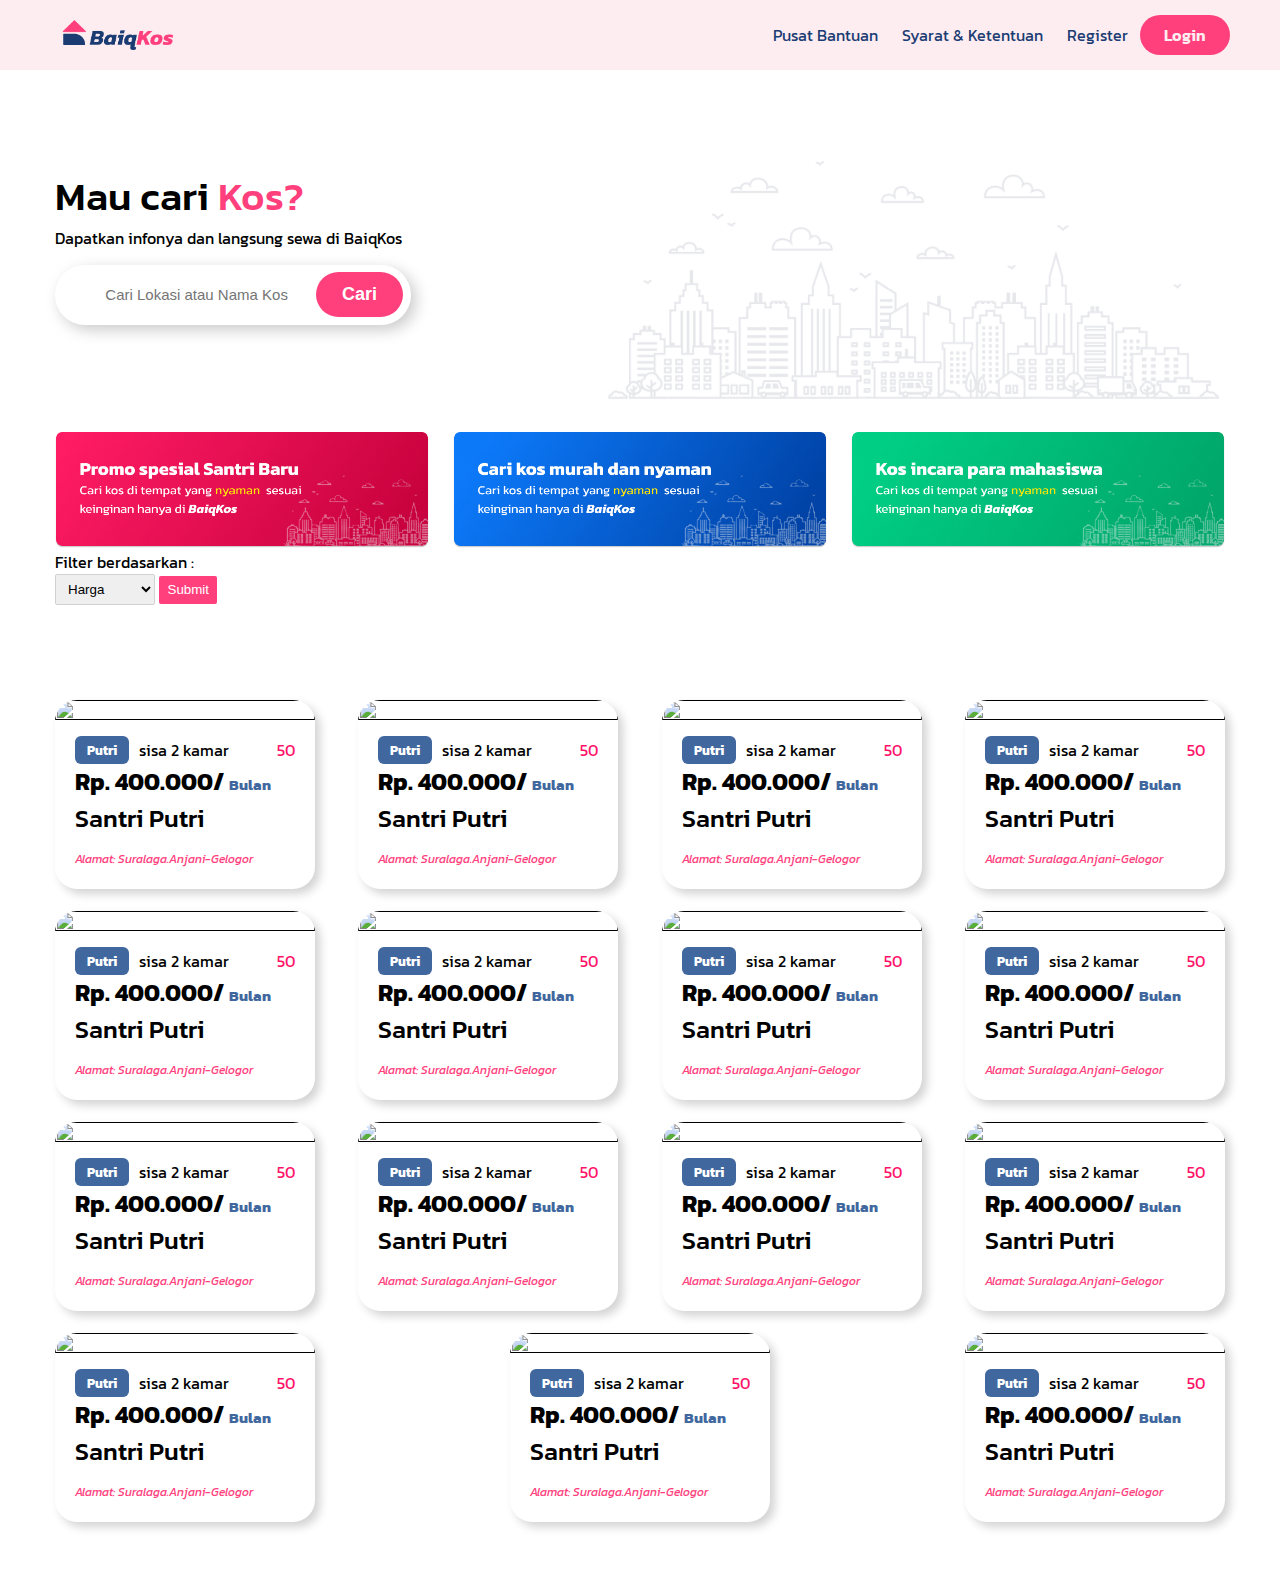
==== index.html @ 87b9dddd "update: responsif mobil" ====
<!DOCTYPE html>
<html lang="en">
<head>
  <meta charset="UTF-8">
  <meta name="viewport" content="width=device-width, initial-scale=1.0">
  <title>BAIQ KOS</title>
  <link href="icon.png" rel="icon">
  <link rel="stylesheet" href="style.css">
  <link rel="preconnect" href="https://fonts.googleapis.com">
  <link rel="preconnect" href="https://fonts.gstatic.com" crossorigin>
  <link href="https://fonts.googleapis.com/css2?family=Kanit:ital,wght@0,100;0,200;0,300;0,400;0,500;0,600;0,700;0,800;0,900;1,100;1,200;1,300;1,400;1,500;1,600;1,700;1,800;1,900&display=swap" rel="stylesheet">
</head>
<body>

  <nav class="navbar">
    <div class="navbar-logo">
      <a href="#"><img src="LOGO.png" alt="Logo"></a>
    </div>
    <div class="navbar-menu">
      <ul class="menu-items">
        <li><a href="#">Pusat Bantuan</a></li>
        <li><a href="#">Syarat & Ketentuan</a></li>
        <li><a href="#">Register</a></li>
        <li><a href="#">Login</a></li>
      </ul>
    </div>
    <div class="hamburger-menu">
      <div class="bar"></div>
      <div class="bar"></div>
      <div class="bar"></div>
    </div>
  </nav>


  <div class="container">
    <!-- header -->
    <div class="header1">
      <img src="bg_hero.png" alt="bg hero">
      
      <div class="forms">
        <h1>Mau cari <span>Kos?</span></h1>
        <p id="slogan">Dapatkan infonya dan langsung sewa di BaiqKos</p>
        <form action="">
          <ion-icon name="search-outline" id="iconsch"></ion-icon>
          <input type="text" placeholder=" Cari Lokasi atau Nama Kos">
          <button type="submit" >Cari</button>
        </form>
      </div>

      
    </div>
    <!-- carosel -->
    <div class="image-container">
      <div class="image-wrapper">
        <div>
          <img src="promo1.png" alt="" id="img-slide" >
        </div>
        <div>
          <img src="promo2.png" alt="" id="img-slide">
        </div>
        <div>
          <img src="promo3.png" alt="" id="img-slide">
        </div>       
      </div>
    </div>
    <!-- filter -->
    <div class="filter">
      <form action="">
        <label for="cars">Filter berdasarkan :</label>
        <br>
        <select name="cars" id="cars">
          <option value="">Harga</option>
          <option value="">Termurah</option>
          <option value="">Termahal</option>
        </select>
        <input type="submit" value="Submit">
      </form>
    </div>
    <!-- katalog kos -->
    <div class="kos">
      <a href="">
        <div class="kos-card">
          <img src="kos1.png" alt=""  id="bg">
          <div class="kos-title">
            <!-- ket 1 -->
            <div class="kos-ket1">
              <!-- sub ket -->
              <div class="kos-sub1">
                <h5>Putri</h5>
                <p>sisa 2 kamar</p>
              </div>
              <!-- love -->
              <div class="kos-love">
                <ion-icon name="heart"></ion-icon>
                <p>50</p>
              </div>
            </div>
  
            <!-- ket 2 -->
            <h2>Rp. 400.000/ <span>Bulan</span></h2>
            <h1 id="namakos">Santri Putri</h1>
            <span id="alamat">Alamat: Suralaga.Anjani-Gelogor</span>
          </div>
        </div>
      </a>
      <a href="">
        <div class="kos-card">
          <img src="kos2.png" alt=""  id="bg">
          <div class="kos-title">
            <!-- ket 1 -->
            <div class="kos-ket1">
              <!-- sub ket -->
              <div class="kos-sub1">
                <h5>Putri</h5>
                <p>sisa 2 kamar</p>
              </div>
              <!-- love -->
              <div class="kos-love">
                <ion-icon name="heart"></ion-icon>
                <p>50</p>
              </div>
            </div>
  
            <!-- ket 2 -->
            <h2>Rp. 400.000/ <span>Bulan</span></h2>
            <h1 id="namakos">Santri Putri</h1>
            <span id="alamat">Alamat: Suralaga.Anjani-Gelogor</span>
          </div>
        </div>
      </a>
      <a href="">
        <div class="kos-card">
          <img src="kos3.png" alt=""  id="bg">
          <div class="kos-title">
            <!-- ket 1 -->
            <div class="kos-ket1">
              <!-- sub ket -->
              <div class="kos-sub1">
                <h5>Putri</h5>
                <p>sisa 2 kamar</p>
              </div>
              <!-- love -->
              <div class="kos-love">
                <ion-icon name="heart"></ion-icon>
                <p>50</p>
              </div>
            </div>
  
            <!-- ket 2 -->
            <h2>Rp. 400.000/ <span>Bulan</span></h2>
            <h1 id="namakos">Santri Putri</h1>
            <span id="alamat">Alamat: Suralaga.Anjani-Gelogor</span>
          </div>
        </div>
      </a>
      <a href="">
        <div class="kos-card">
          <img src="kos4.png" alt=""  id="bg">
          <div class="kos-title">
            <!-- ket 1 -->
            <div class="kos-ket1">
              <!-- sub ket -->
              <div class="kos-sub1">
                <h5>Putri</h5>
                <p>sisa 2 kamar</p>
              </div>
              <!-- love -->
              <div class="kos-love">
                <ion-icon name="heart"></ion-icon>
                <p>50</p>
              </div>
            </div>
  
            <!-- ket 2 -->
            <h2>Rp. 400.000/ <span>Bulan</span></h2>
            <h1 id="namakos">Santri Putri</h1>
            <span id="alamat">Alamat: Suralaga.Anjani-Gelogor</span>
          </div>
        </div>
      </a>
      <a href="">
        <div class="kos-card">
          <img src="kos1.png" alt=""  id="bg">
          <div class="kos-title">
            <!-- ket 1 -->
            <div class="kos-ket1">
              <!-- sub ket -->
              <div class="kos-sub1">
                <h5>Putri</h5>
                <p>sisa 2 kamar</p>
              </div>
              <!-- love -->
              <div class="kos-love">
                <ion-icon name="heart"></ion-icon>
                <p>50</p>
              </div>
            </div>
  
            <!-- ket 2 -->
            <h2>Rp. 400.000/ <span>Bulan</span></h2>
            <h1 id="namakos">Santri Putri</h1>
            <span id="alamat">Alamat: Suralaga.Anjani-Gelogor</span>
          </div>
        </div>
      </a>

      <a href="">
        <div class="kos-card">
          <img src="kos2.png" alt=""  id="bg">
          <div class="kos-title">
            <!-- ket 1 -->
            <div class="kos-ket1">
              <!-- sub ket -->
              <div class="kos-sub1">
                <h5>Putri</h5>
                <p>sisa 2 kamar</p>
              </div>
              <!-- love -->
              <div class="kos-love">
                <ion-icon name="heart"></ion-icon>
                <p>50</p>
              </div>
            </div>
  
            <!-- ket 2 -->
            <h2>Rp. 400.000/ <span>Bulan</span></h2>
            <h1 id="namakos">Santri Putri</h1>
            <span id="alamat">Alamat: Suralaga.Anjani-Gelogor</span>
          </div>
        </div>
      </a>
      <a href="">
        <div class="kos-card">
          <img src="kos3.png" alt=""  id="bg">
          <div class="kos-title">
            <!-- ket 1 -->
            <div class="kos-ket1">
              <!-- sub ket -->
              <div class="kos-sub1">
                <h5>Putri</h5>
                <p>sisa 2 kamar</p>
              </div>
              <!-- love -->
              <div class="kos-love">
                <ion-icon name="heart"></ion-icon>
                <p>50</p>
              </div>
            </div>
  
            <!-- ket 2 -->
            <h2>Rp. 400.000/ <span>Bulan</span></h2>
            <h1 id="namakos">Santri Putri</h1>
            <span id="alamat">Alamat: Suralaga.Anjani-Gelogor</span>
          </div>
        </div>
      </a>
      <a href="">
        <div class="kos-card">
          <img src="kos1.png" alt=""  id="bg">
          <div class="kos-title">
            <!-- ket 1 -->
            <div class="kos-ket1">
              <!-- sub ket -->
              <div class="kos-sub1">
                <h5>Putri</h5>
                <p>sisa 2 kamar</p>
              </div>
              <!-- love -->
              <div class="kos-love">
                <ion-icon name="heart"></ion-icon>
                <p>50</p>
              </div>
            </div>
  
            <!-- ket 2 -->
            <h2>Rp. 400.000/ <span>Bulan</span></h2>
            <h1 id="namakos">Santri Putri</h1>
            <span id="alamat">Alamat: Suralaga.Anjani-Gelogor</span>
          </div>
        </div>
      </a>
      <a href="">
        <div class="kos-card">
          <img src="kos2.png" alt=""  id="bg">
          <div class="kos-title">
            <!-- ket 1 -->
            <div class="kos-ket1">
              <!-- sub ket -->
              <div class="kos-sub1">
                <h5>Putri</h5>
                <p>sisa 2 kamar</p>
              </div>
              <!-- love -->
              <div class="kos-love">
                <ion-icon name="heart"></ion-icon>
                <p>50</p>
              </div>
            </div>
  
            <!-- ket 2 -->
            <h2>Rp. 400.000/ <span>Bulan</span></h2>
            <h1 id="namakos">Santri Putri</h1>
            <span id="alamat">Alamat: Suralaga.Anjani-Gelogor</span>
          </div>
        </div>
      </a>
      <a href="">
        <div class="kos-card">
          <img src="kos4.png" alt=""  id="bg">
          <div class="kos-title">
            <!-- ket 1 -->
            <div class="kos-ket1">
              <!-- sub ket -->
              <div class="kos-sub1">
                <h5>Putri</h5>
                <p>sisa 2 kamar</p>
              </div>
              <!-- love -->
              <div class="kos-love">
                <ion-icon name="heart"></ion-icon>
                <p>50</p>
              </div>
            </div>
  
            <!-- ket 2 -->
            <h2>Rp. 400.000/ <span>Bulan</span></h2>
            <h1 id="namakos">Santri Putri</h1>
            <span id="alamat">Alamat: Suralaga.Anjani-Gelogor</span>
          </div>
        </div>
      </a>

      <a href="">
        <div class="kos-card">
          <img src="kos1.png" alt=""  id="bg">
          <div class="kos-title">
            <!-- ket 1 -->
            <div class="kos-ket1">
              <!-- sub ket -->
              <div class="kos-sub1">
                <h5>Putri</h5>
                <p>sisa 2 kamar</p>
              </div>
              <!-- love -->
              <div class="kos-love">
                <ion-icon name="heart"></ion-icon>
                <p>50</p>
              </div>
            </div>
  
            <!-- ket 2 -->
            <h2>Rp. 400.000/ <span>Bulan</span></h2>
            <h1 id="namakos">Santri Putri</h1>
            <span id="alamat">Alamat: Suralaga.Anjani-Gelogor</span>
          </div>
        </div>
      </a>
      <a href="">
        <div class="kos-card">
          <img src="kos4.png" alt=""  id="bg">
          <div class="kos-title">
            <!-- ket 1 -->
            <div class="kos-ket1">
              <!-- sub ket -->
              <div class="kos-sub1">
                <h5>Putri</h5>
                <p>sisa 2 kamar</p>
              </div>
              <!-- love -->
              <div class="kos-love">
                <ion-icon name="heart"></ion-icon>
                <p>50</p>
              </div>
            </div>
  
            <!-- ket 2 -->
            <h2>Rp. 400.000/ <span>Bulan</span></h2>
            <h1 id="namakos">Santri Putri</h1>
            <span id="alamat">Alamat: Suralaga.Anjani-Gelogor</span>
          </div>
        </div>
      </a>
      <a href="">
        <div class="kos-card">
          <img src="kos3.png" alt=""  id="bg">
          <div class="kos-title">
            <!-- ket 1 -->
            <div class="kos-ket1">
              <!-- sub ket -->
              <div class="kos-sub1">
                <h5>Putri</h5>
                <p>sisa 2 kamar</p>
              </div>
              <!-- love -->
              <div class="kos-love">
                <ion-icon name="heart"></ion-icon>
                <p>50</p>
              </div>
            </div>
  
            <!-- ket 2 -->
            <h2>Rp. 400.000/ <span>Bulan</span></h2>
            <h1 id="namakos">Santri Putri</h1>
            <span id="alamat">Alamat: Suralaga.Anjani-Gelogor</span>
          </div>
        </div>
      </a>
      <a href="">
        <div class="kos-card">
          <img src="kos4.png" alt=""  id="bg">
          <div class="kos-title">
            <!-- ket 1 -->
            <div class="kos-ket1">
              <!-- sub ket -->
              <div class="kos-sub1">
                <h5>Putri</h5>
                <p>sisa 2 kamar</p>
              </div>
              <!-- love -->
              <div class="kos-love">
                <ion-icon name="heart"></ion-icon>
                <p>50</p>
              </div>
            </div>
  
            <!-- ket 2 -->
            <h2>Rp. 400.000/ <span>Bulan</span></h2>
            <h1 id="namakos">Santri Putri</h1>
            <span id="alamat">Alamat: Suralaga.Anjani-Gelogor</span>
          </div>
        </div>
      </a>
      <a href="">
        <div class="kos-card">
          <img src="kos2.png" alt=""  id="bg">
          <div class="kos-title">
            <!-- ket 1 -->
            <div class="kos-ket1">
              <!-- sub ket -->
              <div class="kos-sub1">
                <h5>Putri</h5>
                <p>sisa 2 kamar</p>
              </div>
              <!-- love -->
              <div class="kos-love">
                <ion-icon name="heart"></ion-icon>
                <p>50</p>
              </div>
            </div>
  
            <!-- ket 2 -->
            <h2>Rp. 400.000/ <span>Bulan</span></h2>
            <h1 id="namakos">Santri Putri</h1>
            <span id="alamat">Alamat: Suralaga.Anjani-Gelogor</span>
          </div>
        </div>
      </a>
      
    </div>

  </div>


<!-- SCRIPT -->
<script>
  const imageWrapper = document.querySelector('.image-wrapper')
  const imageItems = document.querySelectorAll('.image-wrapper > *')
  const imageLength = imageItems.length
  const perView = 3
  let totalScroll = 0
  const delay = 4000

  imageWrapper.style.setProperty('--per-view', perView)
  for(let i = 0; i < perView; i++) {
    imageWrapper.insertAdjacentHTML('beforeend', imageItems[i].outerHTML)
  }

  let autoScroll = setInterval(scrolling, delay)

  function scrolling() {
    totalScroll++
    if(totalScroll == imageLength + 1) {
      clearInterval(autoScroll)
      totalScroll = 1
      imageWrapper.style.transition = '0s'
      imageWrapper.style.left = '0'
      autoScroll = setInterval(scrolling, delay)
    }
    const widthEl = document.querySelector('.image-wrapper > :first-child').offsetWidth + 24
    imageWrapper.style.left = `-${totalScroll * widthEl}px`
    imageWrapper.style.transition = '.3s'
  }
</script>

<script>
  const hamburgerMenu = document.querySelector('.hamburger-menu');
  const menuItems = document.querySelector('.menu-items');

  hamburgerMenu.addEventListener('click', () => {
    menuItems.classList.toggle('active');
  });

</script>

<script type="module" src="https://unpkg.com/ionicons@7.1.0/dist/ionicons/ionicons.esm.js"></script>
<script nomodule src="https://unpkg.com/ionicons@7.1.0/dist/ionicons/ionicons.js"></script>
</body>
</html>
---- style.css ----
*{
  margin: 0;
  padding: 0;
  box-sizing: border-box;
}
body {
    font-family: "Kanit", sans-serif;
  } 
  
  .navbar {
    background-color: #feedf0;
    overflow: hidden;
    display: flex;
    justify-content: space-between;
    align-items: center;
    padding: 10px 50px;
  }
  
  .navbar-logo img {
    height: 50px;
    padding: 10px;
  }
  
  .menu-items {
    list-style-type: none;
    margin: 0;
    padding: 0;
    display: flex;
  }
  
  .menu-items li {
    padding: 12px;
    display: flex;
    align-items: center;
    justify-content: center;
  }
  
  /* tombol login */
  .menu-items li:nth-child(4) {
    background-color: #FF407D;
    color: #feedf0;
    height: 40px;
    width: 90px;
    margin-top: 4px;
    border-radius:50px;

  }
  .menu-items li:nth-child(4) a {
    color: #feedf0;
    font-weight: 600;
  }
  .menu-items li:nth-child(4) a:hover {
    color: #feedf0;
  }
  .menu-items li:nth-child(4):hover {
    background-color: #d30d4c;
  }


  .menu-items li a {
    color: #1B3C73;
    text-decoration: none;
  }
  .menu-items li a:hover {
    color: #FF407D;
    text-decoration: none;
  }
  .hamburger-menu {
    display: none;
    cursor: pointer;
  }
  
  .bar {
    width: 25px;
    height: 3px;
    background-color: rgb(55, 55, 55);
    margin: 3px 0;
  }

  /* main */
  .container {
    margin:0 55px ;
    /* background-color: rgb(0, 140, 255); */
  }
  .container .header1 {
    width: 100%;
    height: 50%;
    display: flex;
    position: relative;
    align-items: center;
  }
  .container span{
    color: #FF407D;
  }
  .container h1{
    font-size: 40px;
    font-weight: 500;
  }
  .container #slogan{
    margin-bottom: 15px;
  }
  .container .header1 img{
    width: 100%;
    height: 350px;
  }
  /* form */
  .container .header1 form{
    box-shadow: 5px 5px 15px rgb(203, 203, 203);
    height: 60px;
    display: flex;
    justify-content: center;
    align-items: center;
    border-radius: 50px;
    gap: 2px;
    padding: 0 8px;
  }
  .container .header1 form button{
    padding: 12px 26px;
    border-radius: 40px;
    background-color: #FF407D;
    color: white;
    border: none;
    font-size: 18px;
    font-weight: 600;
  }
  .container .header1 form button:hover{
    background-color: #d30d4c;
    cursor: pointer;
  }
  .container .header1 form input{
    height: 10px;
    width: 70%;
    padding: 15px 10px 15px 0;
    background-color: white;
    border: none;
    outline: none;
    font-size: 15px;
  }
  .container .header1 form #iconsch{
    height: 40%;
    width: 40px;
    padding-left: 5px;
    color: rgb(157, 157, 157);
  }
  .container .header1 .forms{
    position: absolute;
  }

/* IMAGE */
.image-container {
  overflow-x: hidden;
  max-width: 100%;
}
.image-wrapper {
  display: grid;
  grid-auto-flow: column;
  grid-auto-columns: calc((100% - (1.5rem * (var(--per-view) - 1))) / var(--per-view));
  grid-gap: 1.5rem;
  position: relative;
  left: 0;
  transition: .3s;
}
.image-wrapper > * {
  aspect-ratio: 4 / 3;
}
img {
  width: 100%;
  height: 50%;
  object-fit: contain;
  display: block;
  border-radius: .5rem;
}


/* filter */
.filter{
  margin-top: -150px;
  position: absolute;
}
.filter form select{
  width: 100px;
  padding: 6px 8px;
  border:1px solid #d2d2d2;
  border-radius: 2px;
}
.filter form input{
  padding: 6.5px 8.5px;
  background-color: #FF407D;
  border: none;
  color: white;
  border-radius: 2px;
}
.filter form input:hover{
  background-color: #d30d4c;
}


/* isi konten */
.kos{
  margin-bottom: 50px;
  display: flex;
  justify-content: space-between;
  align-items: center;
  flex-wrap: wrap;
}
.kos a{
  text-decoration: none;
  color: black;
  margin-bottom: 22px;
}
.kos a .kos-card{
  width: 260px;
  border-radius: 22px;
  overflow: hidden;
  box-shadow: 5px 5px 10px rgb(211, 211, 211);
}
.kos a .kos-card #bg{
  width: 260px;
  border-radius: 0;
}
.kos .kos-card .kos-title{
  padding: 10px 20px 20px 20px;
}
.kos .kos-card .kos-title .kos-ket1{
  display: flex;
  align-items: center;
  justify-content: space-between;
}
/* kos tittle sub1 */
.kos .kos-card .kos-title .kos-ket1 .kos-sub1{
  display: flex;
  gap: 10px;
  align-items: center;
}
.kos .kos-card .kos-title .kos-ket1 .kos-sub1 h5{
  background-color: #40679E;
  padding: 4px 12px;
  border-radius:6px;
  color: white;
}

/* kos tittle sub 2 */
.kos .kos-card .kos-title .kos-ket1 .kos-love{
  display: flex;
  gap: 5px;
  align-items: center;
  color: #ff1369;
}
.kos .kos-card .kos-title h2 span {
  font-size: 15px;
  color: #40679E;
}
.kos .kos-card .kos-title #namakos {
  font-size: 25px;
  padding-bottom: 8px;
}
.kos .kos-card .kos-title #alamat {
  font-size: 12px;
  font-style: italic;
}

/* resposif */
  @media screen and (max-width: 765px) {
    .navbar {
        flex-direction: row;
        align-items: center;
        overflow: hidden;
        padding: 0;
    }
  
    .navbar-menu .active{
      display: block;
      background-color: #FF407D;
      height: 50vh;
      width:60%;
      position: absolute;
      margin-top: 30px;
      transform: translateX(-46%);
      
    }
  
    .menu-items {
      display: none;
      flex-direction: column;
      align-items: start;
      padding: 20px;
    }
  
    .menu-items li {
      padding: 10px 0;
    }
    .menu-items li a{
      color: #feedf0;
    }
    .menu-items li a:hover{
      color: #1B3C73;
    }

    /* login btn */
    .menu-items li:nth-child(4) {
      background-color: transparent;
      color: #feedf0;
      padding: 0;
      border-radius: 0;
      margin-left: 0;
    }
    .menu-items li:nth-child(4) a{
      font-weight: 100;
    }
    .menu-items li:nth-child(4) a:hover{
      color: #1B3C73;
    }
  
    .menu-items li:nth-child(4):hover{
      background-color: transparent;
    }
  
    .hamburger-menu {
      display: flex;
      flex-direction: column;
      justify-content: center;
      align-items: center;
      padding: 10px;
    }


    /* main */
    .container {
      margin: 0 10px;
      /* background-color: rgb(194, 98, 245); */
    }
    .container span{
      color: #FF407D;
    }
    .container .header1 h1{
      margin-top: 25px;
      margin-bottom: -5px;
    }

    /* header 1 */
    .container .header1 {
      display: flex;
      flex-direction: column;
      align-items: center;
      position: relative;
   }
   .container .header1 img{
    height: 150px;
    margin-bottom: 170px;
  }


   /* card */
   .kos{
    display: flex;
    gap: 10px;
    padding: 0;
    margin-bottom: 10px;
  }
   .kos a{
    margin-bottom: 10px;
  }

  .kos a .kos-card{
    width: 160px;
    border-radius: 12px;
    overflow: hidden;
    box-shadow: 5px 5px 10px rgb(211, 211, 211);
  }
  .kos a .kos-card #bg{
    width: 160px;
    border-radius: 0;
  }
  /* kos tittle sub1 */
  .kos .kos-card .kos-title{
    padding:5px 10px 10px 10px;
  }
  .kos .kos-card .kos-title .kos-ket1{
    display: flex;
  }
  .kos .kos-card .kos-title .kos-ket1 .kos-sub1{
    display: flex;
    justify-content: space-around;
    gap: 5px;

  }
  .kos .kos-card .kos-title .kos-ket1 .kos-sub1 h5{
    font-size: 7px;
    padding: 2px 6px;
    border-radius: 4px;
  }
  .kos .kos-card .kos-title .kos-ket1 .kos-sub1 p{
    font-size: 9px
  }
  .kos .kos-card .kos-title .kos-ket1 .kos-love {
    display: flex;
    gap: 3px;
    align-items: center;
    color: #ff1369;
    font-size: 12px;
  }

  .kos .kos-card .kos-title h2{
    font-size: 14px;
    margin-top: 5px;
  }
  .kos .kos-card .kos-title h2 span{
    font-size: 9px;
  }
  .kos .kos-card .kos-title #namakos{
    font-size: 16px;
    padding: 0;
  }
  .kos .kos-card .kos-title #alamat{
    font-size: 7px;
  }
    
}
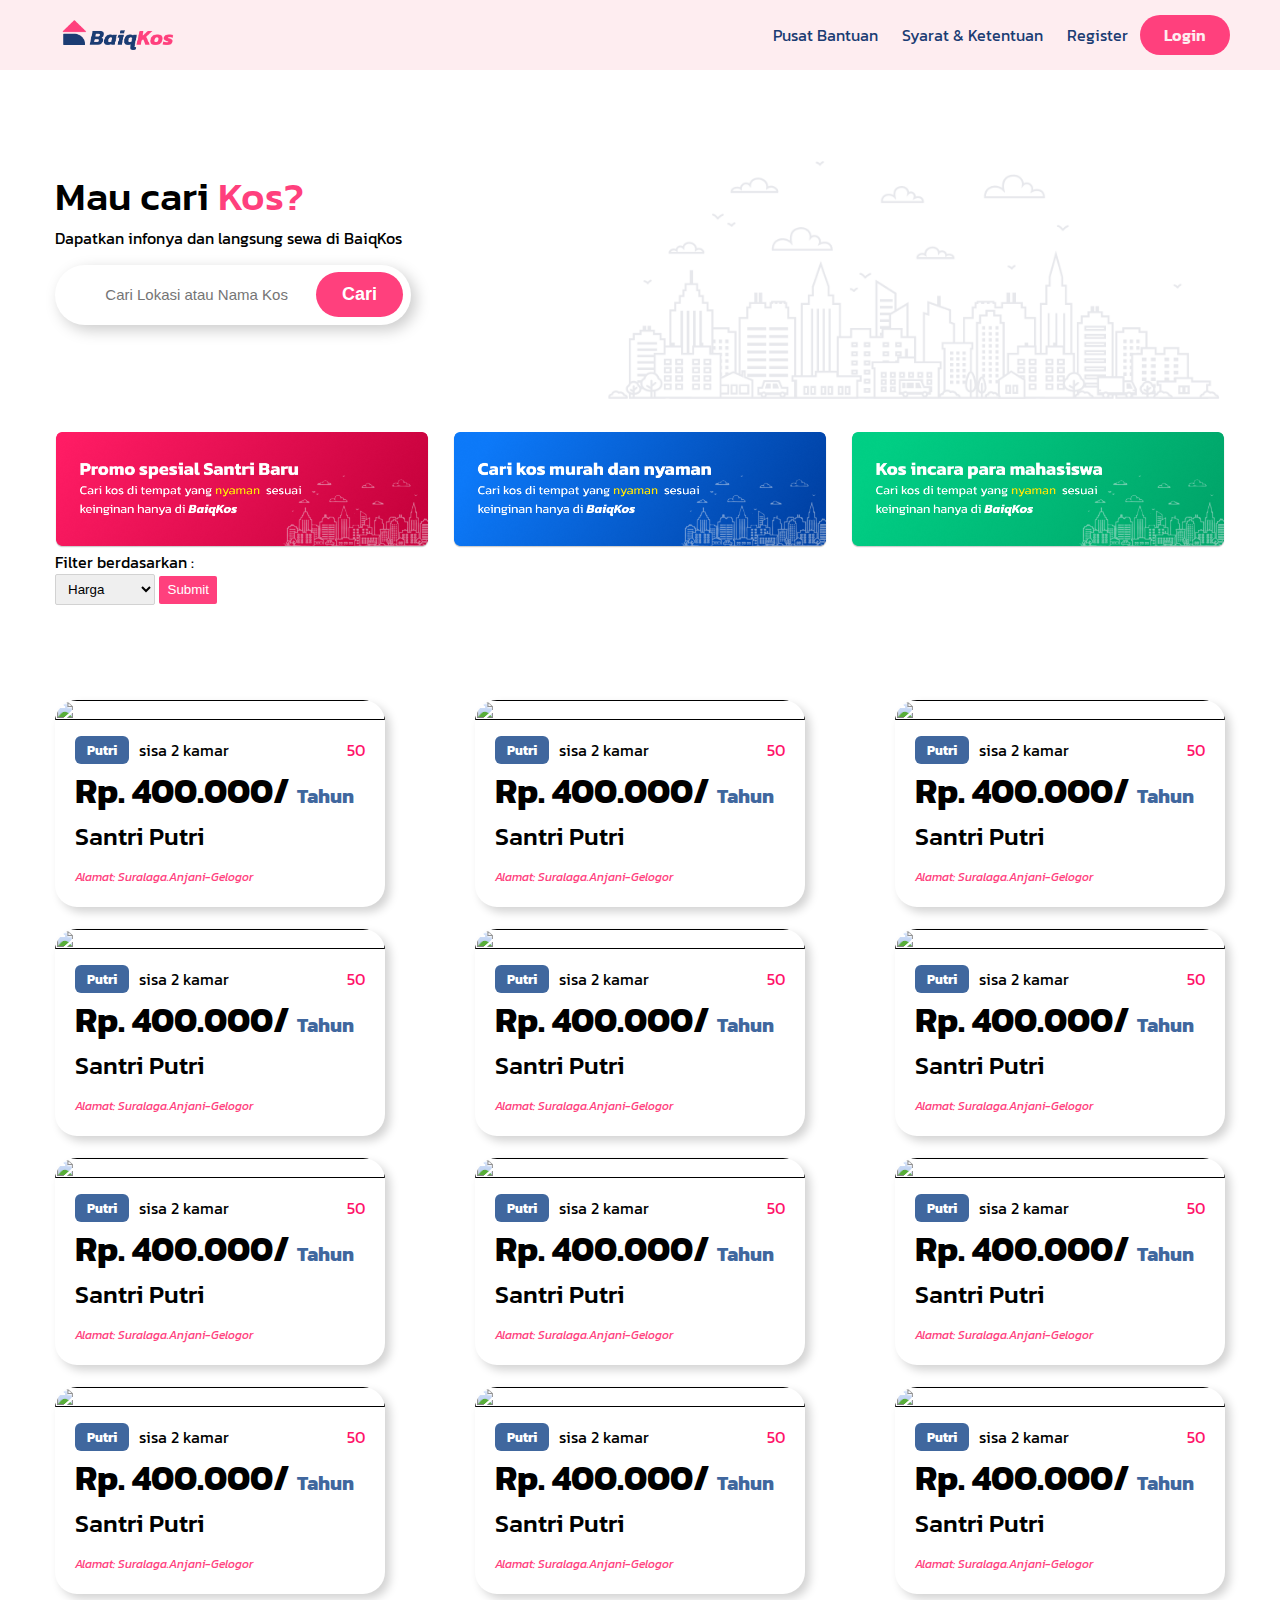
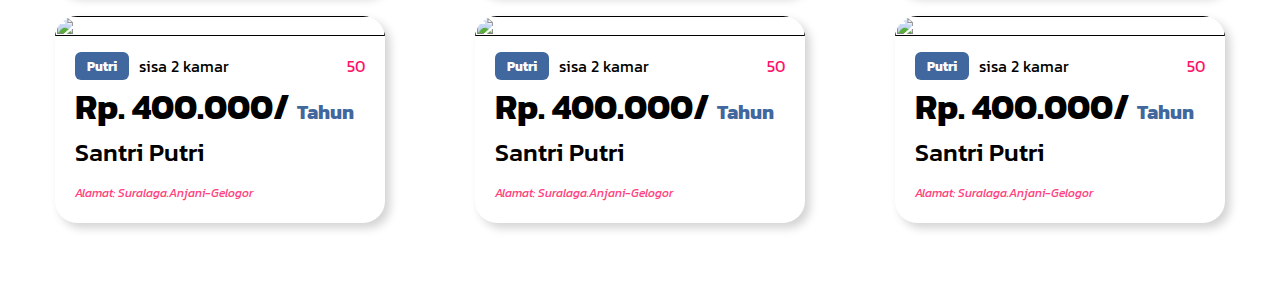
==== commit 6a7a7c03: "update: responsif mobil" ====
--- a/index.html
+++ b/index.html
@@ -97,7 +97,7 @@
             </div>
   
             <!-- ket 2 -->
-            <h2>Rp. 400.000/ <span>Bulan</span></h2>
+            <h2>Rp. 400.000/ <span>Tahun</span></h2>
             <h1 id="namakos">Santri Putri</h1>
             <span id="alamat">Alamat: Suralaga.Anjani-Gelogor</span>
           </div>
@@ -122,7 +122,7 @@
             </div>
   
             <!-- ket 2 -->
-            <h2>Rp. 400.000/ <span>Bulan</span></h2>
+            <h2>Rp. 400.000/ <span>Tahun</span></h2>
             <h1 id="namakos">Santri Putri</h1>
             <span id="alamat">Alamat: Suralaga.Anjani-Gelogor</span>
           </div>
@@ -147,7 +147,7 @@
             </div>
   
             <!-- ket 2 -->
-            <h2>Rp. 400.000/ <span>Bulan</span></h2>
+            <h2>Rp. 400.000/ <span>Tahun</span></h2>
             <h1 id="namakos">Santri Putri</h1>
             <span id="alamat">Alamat: Suralaga.Anjani-Gelogor</span>
           </div>
@@ -172,7 +172,7 @@
             </div>
   
             <!-- ket 2 -->
-            <h2>Rp. 400.000/ <span>Bulan</span></h2>
+            <h2>Rp. 400.000/ <span>Tahun</span></h2>
             <h1 id="namakos">Santri Putri</h1>
             <span id="alamat">Alamat: Suralaga.Anjani-Gelogor</span>
           </div>
@@ -197,7 +197,7 @@
             </div>
   
             <!-- ket 2 -->
-            <h2>Rp. 400.000/ <span>Bulan</span></h2>
+            <h2>Rp. 400.000/ <span>Tahun</span></h2>
             <h1 id="namakos">Santri Putri</h1>
             <span id="alamat">Alamat: Suralaga.Anjani-Gelogor</span>
           </div>
@@ -223,7 +223,7 @@
             </div>
   
             <!-- ket 2 -->
-            <h2>Rp. 400.000/ <span>Bulan</span></h2>
+            <h2>Rp. 400.000/ <span>Tahun</span></h2>
             <h1 id="namakos">Santri Putri</h1>
             <span id="alamat">Alamat: Suralaga.Anjani-Gelogor</span>
           </div>
@@ -248,7 +248,7 @@
             </div>
   
             <!-- ket 2 -->
-            <h2>Rp. 400.000/ <span>Bulan</span></h2>
+            <h2>Rp. 400.000/ <span>Tahun</span></h2>
             <h1 id="namakos">Santri Putri</h1>
             <span id="alamat">Alamat: Suralaga.Anjani-Gelogor</span>
           </div>
@@ -273,7 +273,7 @@
             </div>
   
             <!-- ket 2 -->
-            <h2>Rp. 400.000/ <span>Bulan</span></h2>
+            <h2>Rp. 400.000/ <span>Tahun</span></h2>
             <h1 id="namakos">Santri Putri</h1>
             <span id="alamat">Alamat: Suralaga.Anjani-Gelogor</span>
           </div>
@@ -298,7 +298,7 @@
             </div>
   
             <!-- ket 2 -->
-            <h2>Rp. 400.000/ <span>Bulan</span></h2>
+            <h2>Rp. 400.000/ <span>Tahun</span></h2>
             <h1 id="namakos">Santri Putri</h1>
             <span id="alamat">Alamat: Suralaga.Anjani-Gelogor</span>
           </div>
@@ -323,7 +323,7 @@
             </div>
   
             <!-- ket 2 -->
-            <h2>Rp. 400.000/ <span>Bulan</span></h2>
+            <h2>Rp. 400.000/ <span>Tahun</span></h2>
             <h1 id="namakos">Santri Putri</h1>
             <span id="alamat">Alamat: Suralaga.Anjani-Gelogor</span>
           </div>
@@ -349,7 +349,7 @@
             </div>
   
             <!-- ket 2 -->
-            <h2>Rp. 400.000/ <span>Bulan</span></h2>
+            <h2>Rp. 400.000/ <span>Tahun</span></h2>
             <h1 id="namakos">Santri Putri</h1>
             <span id="alamat">Alamat: Suralaga.Anjani-Gelogor</span>
           </div>
@@ -374,7 +374,7 @@
             </div>
   
             <!-- ket 2 -->
-            <h2>Rp. 400.000/ <span>Bulan</span></h2>
+            <h2>Rp. 400.000/ <span>Tahun</span></h2>
             <h1 id="namakos">Santri Putri</h1>
             <span id="alamat">Alamat: Suralaga.Anjani-Gelogor</span>
           </div>
@@ -399,7 +399,7 @@
             </div>
   
             <!-- ket 2 -->
-            <h2>Rp. 400.000/ <span>Bulan</span></h2>
+            <h2>Rp. 400.000/ <span>Tahun</span></h2>
             <h1 id="namakos">Santri Putri</h1>
             <span id="alamat">Alamat: Suralaga.Anjani-Gelogor</span>
           </div>
@@ -424,7 +424,7 @@
             </div>
   
             <!-- ket 2 -->
-            <h2>Rp. 400.000/ <span>Bulan</span></h2>
+            <h2>Rp. 400.000/ <span>Tahun</span></h2>
             <h1 id="namakos">Santri Putri</h1>
             <span id="alamat">Alamat: Suralaga.Anjani-Gelogor</span>
           </div>
@@ -449,7 +449,7 @@
             </div>
   
             <!-- ket 2 -->
-            <h2>Rp. 400.000/ <span>Bulan</span></h2>
+            <h2>Rp. 400.000/ <span>Tahun</span></h2>
             <h1 id="namakos">Santri Putri</h1>
             <span id="alamat">Alamat: Suralaga.Anjani-Gelogor</span>
           </div>
--- a/style.css
+++ b/style.css
@@ -209,13 +209,13 @@
   margin-bottom: 22px;
 }
 .kos a .kos-card{
-  width: 260px;
+  width: 330px;
   border-radius: 22px;
   overflow: hidden;
   box-shadow: 5px 5px 10px rgb(211, 211, 211);
 }
 .kos a .kos-card #bg{
-  width: 260px;
+  width: 330px;
   border-radius: 0;
 }
 .kos .kos-card .kos-title{
@@ -240,6 +240,10 @@
 }
 
 /* kos tittle sub 2 */
+.kos .kos-card .kos-title h2{
+  font-size: 35px;
+}
+
 .kos .kos-card .kos-title .kos-ket1 .kos-love{
   display: flex;
   gap: 5px;
@@ -247,7 +251,7 @@
   color: #ff1369;
 }
 .kos .kos-card .kos-title h2 span {
-  font-size: 15px;
+  font-size: 20px;
   color: #40679E;
 }
 .kos .kos-card .kos-title #namakos {
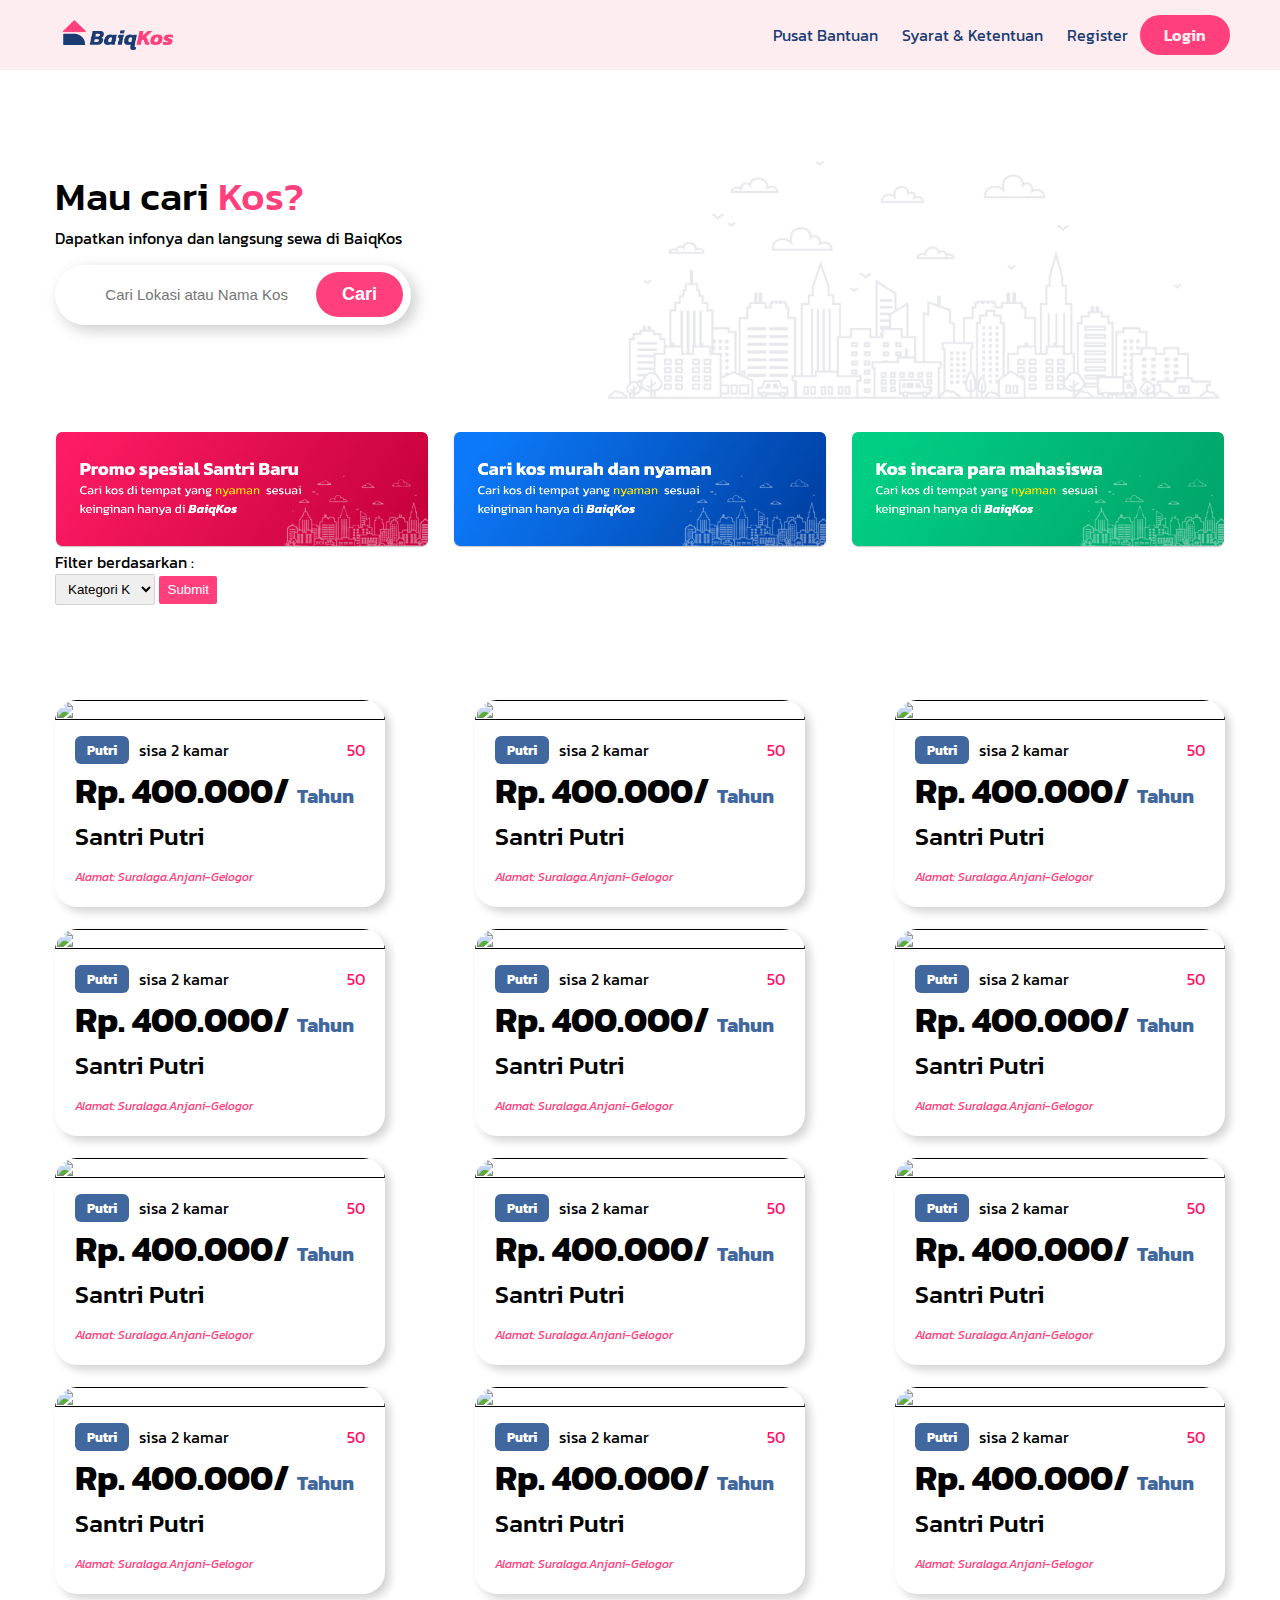
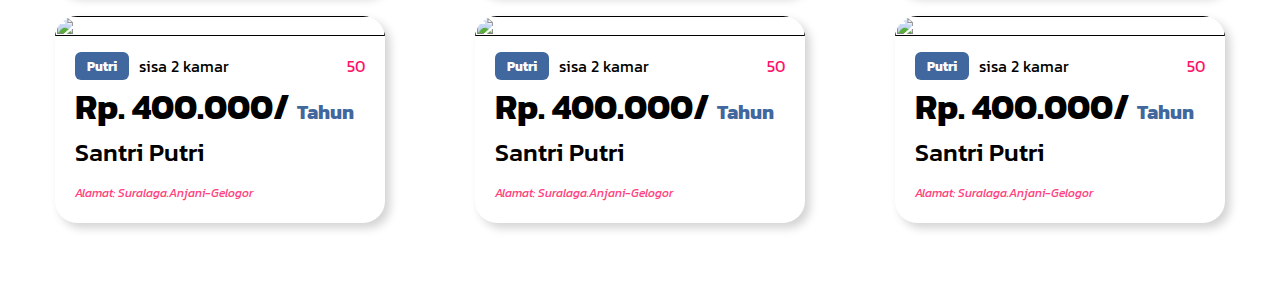
==== commit ab7e7679: "update: responsif mobil" ====
--- a/index.html
+++ b/index.html
@@ -69,9 +69,9 @@
         <label for="cars">Filter berdasarkan :</label>
         <br>
         <select name="cars" id="cars">
-          <option value="">Harga</option>
-          <option value="">Termurah</option>
-          <option value="">Termahal</option>
+          <option value="">Kategori Kos</option>
+          <option value="">Kos Putra</option>
+          <option value="">Kos Putri</option>
         </select>
         <input type="submit" value="Submit">
       </form>
--- a/style.css
+++ b/style.css
@@ -366,13 +366,13 @@
   }
 
   .kos a .kos-card{
-    width: 160px;
+    width: 170px;
     border-radius: 12px;
     overflow: hidden;
     box-shadow: 5px 5px 10px rgb(211, 211, 211);
   }
   .kos a .kos-card #bg{
-    width: 160px;
+    width: 170px;
     border-radius: 0;
   }
   /* kos tittle sub1 */
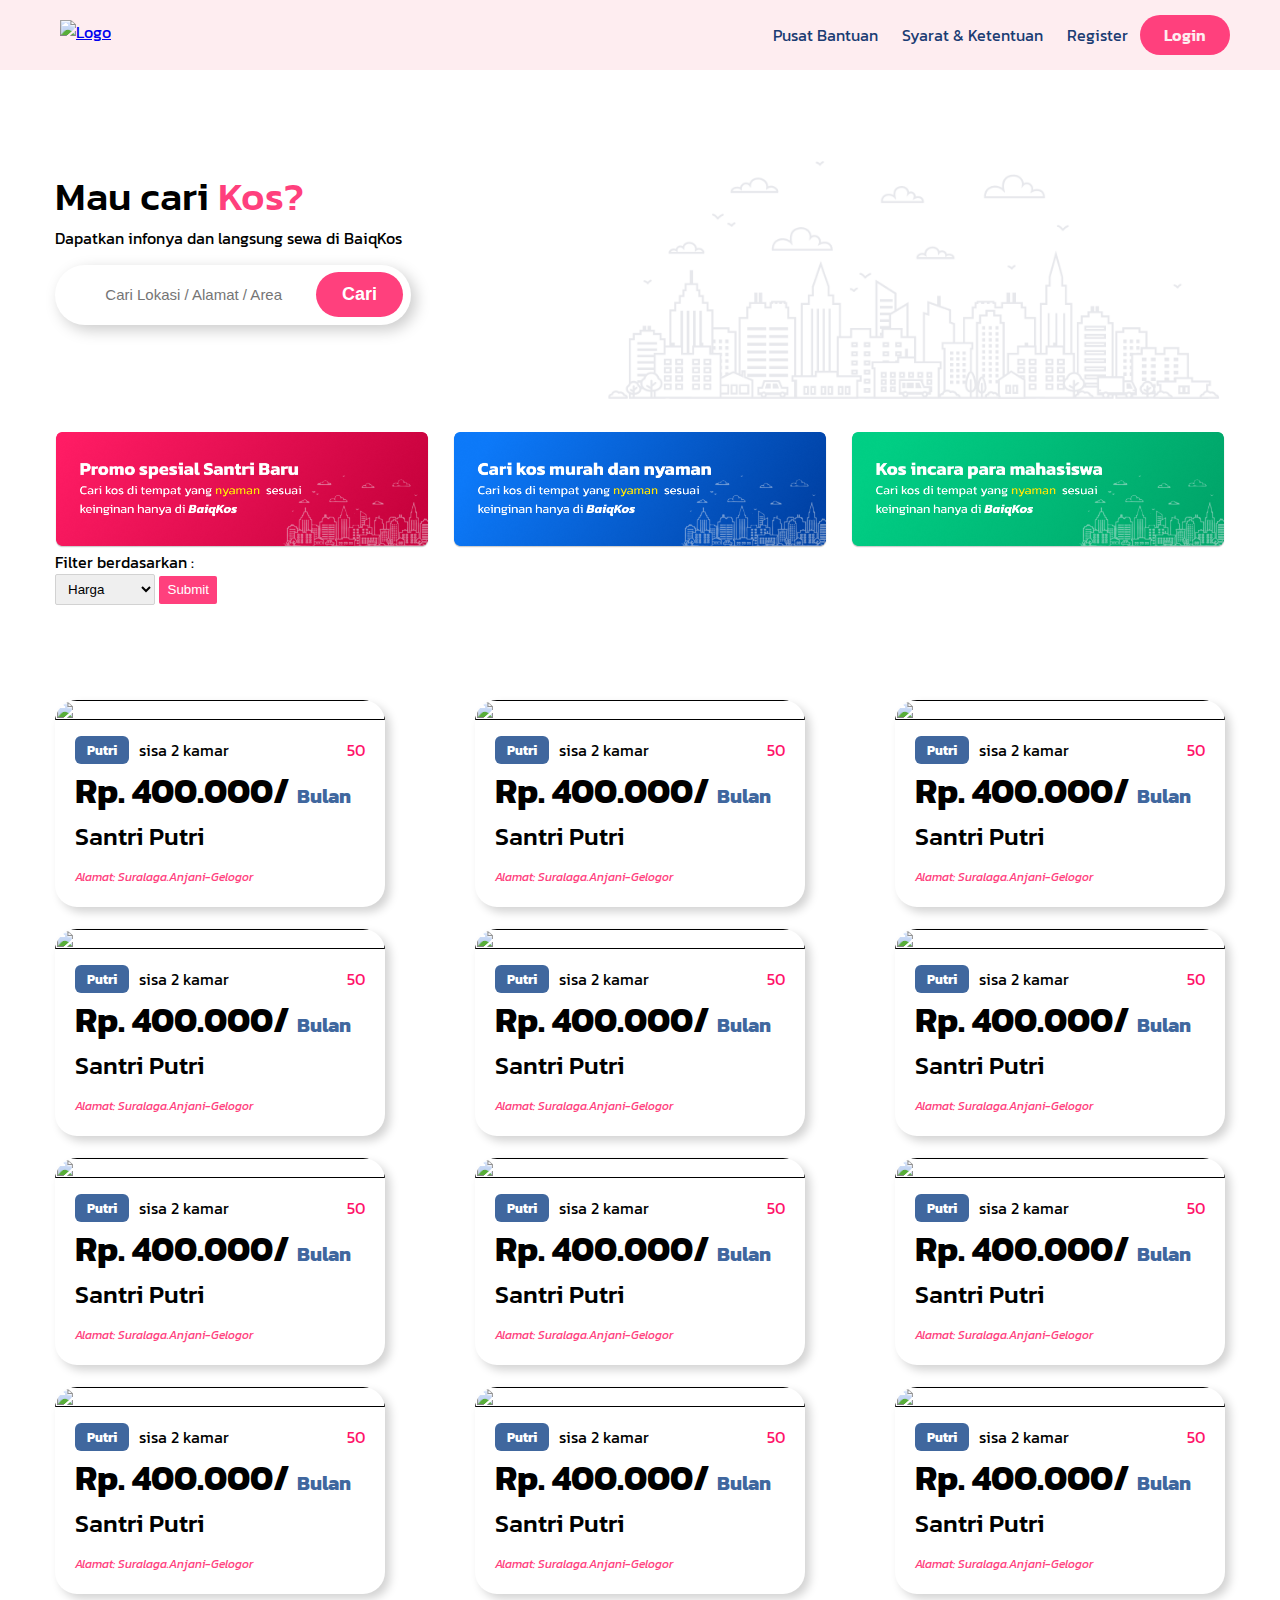
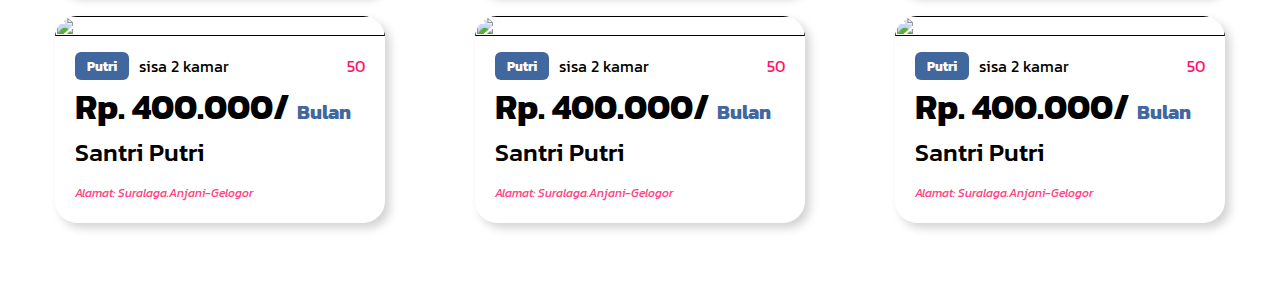
==== commit a25469a2: "Rename kos.html to index.html" ====
--- a/index.html
+++ b/index.html
@@ -14,7 +14,7 @@
 
   <nav class="navbar">
     <div class="navbar-logo">
-      <a href="#"><img src="LOGO.png" alt="Logo"></a>
+      <a href="#"><img src="logo.png" alt="Logo"></a>
     </div>
     <div class="navbar-menu">
       <ul class="menu-items">
@@ -35,18 +35,18 @@
   <div class="container">
     <!-- header -->
     <div class="header1">
-      <img src="bg_hero.png" alt="bg hero">
       
       <div class="forms">
         <h1>Mau cari <span>Kos?</span></h1>
         <p id="slogan">Dapatkan infonya dan langsung sewa di BaiqKos</p>
         <form action="">
           <ion-icon name="search-outline" id="iconsch"></ion-icon>
-          <input type="text" placeholder=" Cari Lokasi atau Nama Kos">
+          <input type="text" placeholder=" Cari Lokasi / Alamat / Area">
           <button type="submit" >Cari</button>
         </form>
       </div>
 
+      <img src="bg_hero.png" alt="bg hero">
       
     </div>
     <!-- carosel -->
@@ -69,9 +69,9 @@
         <label for="cars">Filter berdasarkan :</label>
         <br>
         <select name="cars" id="cars">
-          <option value="">Kategori Kos</option>
-          <option value="">Kos Putra</option>
-          <option value="">Kos Putri</option>
+          <option value="">Harga</option>
+          <option value="">Termurah</option>
+          <option value="">Termahal</option>
         </select>
         <input type="submit" value="Submit">
       </form>
@@ -97,7 +97,7 @@
             </div>
   
             <!-- ket 2 -->
-            <h2>Rp. 400.000/ <span>Tahun</span></h2>
+            <h2>Rp. 400.000/ <span>Bulan</span></h2>
             <h1 id="namakos">Santri Putri</h1>
             <span id="alamat">Alamat: Suralaga.Anjani-Gelogor</span>
           </div>
@@ -122,7 +122,7 @@
             </div>
   
             <!-- ket 2 -->
-            <h2>Rp. 400.000/ <span>Tahun</span></h2>
+            <h2>Rp. 400.000/ <span>Bulan</span></h2>
             <h1 id="namakos">Santri Putri</h1>
             <span id="alamat">Alamat: Suralaga.Anjani-Gelogor</span>
           </div>
@@ -147,7 +147,7 @@
             </div>
   
             <!-- ket 2 -->
-            <h2>Rp. 400.000/ <span>Tahun</span></h2>
+            <h2>Rp. 400.000/ <span>Bulan</span></h2>
             <h1 id="namakos">Santri Putri</h1>
             <span id="alamat">Alamat: Suralaga.Anjani-Gelogor</span>
           </div>
@@ -172,7 +172,7 @@
             </div>
   
             <!-- ket 2 -->
-            <h2>Rp. 400.000/ <span>Tahun</span></h2>
+            <h2>Rp. 400.000/ <span>Bulan</span></h2>
             <h1 id="namakos">Santri Putri</h1>
             <span id="alamat">Alamat: Suralaga.Anjani-Gelogor</span>
           </div>
@@ -197,7 +197,7 @@
             </div>
   
             <!-- ket 2 -->
-            <h2>Rp. 400.000/ <span>Tahun</span></h2>
+            <h2>Rp. 400.000/ <span>Bulan</span></h2>
             <h1 id="namakos">Santri Putri</h1>
             <span id="alamat">Alamat: Suralaga.Anjani-Gelogor</span>
           </div>
@@ -223,7 +223,7 @@
             </div>
   
             <!-- ket 2 -->
-            <h2>Rp. 400.000/ <span>Tahun</span></h2>
+            <h2>Rp. 400.000/ <span>Bulan</span></h2>
             <h1 id="namakos">Santri Putri</h1>
             <span id="alamat">Alamat: Suralaga.Anjani-Gelogor</span>
           </div>
@@ -248,7 +248,7 @@
             </div>
   
             <!-- ket 2 -->
-            <h2>Rp. 400.000/ <span>Tahun</span></h2>
+            <h2>Rp. 400.000/ <span>Bulan</span></h2>
             <h1 id="namakos">Santri Putri</h1>
             <span id="alamat">Alamat: Suralaga.Anjani-Gelogor</span>
           </div>
@@ -273,7 +273,7 @@
             </div>
   
             <!-- ket 2 -->
-            <h2>Rp. 400.000/ <span>Tahun</span></h2>
+            <h2>Rp. 400.000/ <span>Bulan</span></h2>
             <h1 id="namakos">Santri Putri</h1>
             <span id="alamat">Alamat: Suralaga.Anjani-Gelogor</span>
           </div>
@@ -298,7 +298,7 @@
             </div>
   
             <!-- ket 2 -->
-            <h2>Rp. 400.000/ <span>Tahun</span></h2>
+            <h2>Rp. 400.000/ <span>Bulan</span></h2>
             <h1 id="namakos">Santri Putri</h1>
             <span id="alamat">Alamat: Suralaga.Anjani-Gelogor</span>
           </div>
@@ -323,7 +323,7 @@
             </div>
   
             <!-- ket 2 -->
-            <h2>Rp. 400.000/ <span>Tahun</span></h2>
+            <h2>Rp. 400.000/ <span>Bulan</span></h2>
             <h1 id="namakos">Santri Putri</h1>
             <span id="alamat">Alamat: Suralaga.Anjani-Gelogor</span>
           </div>
@@ -349,7 +349,7 @@
             </div>
   
             <!-- ket 2 -->
-            <h2>Rp. 400.000/ <span>Tahun</span></h2>
+            <h2>Rp. 400.000/ <span>Bulan</span></h2>
             <h1 id="namakos">Santri Putri</h1>
             <span id="alamat">Alamat: Suralaga.Anjani-Gelogor</span>
           </div>
@@ -374,7 +374,7 @@
             </div>
   
             <!-- ket 2 -->
-            <h2>Rp. 400.000/ <span>Tahun</span></h2>
+            <h2>Rp. 400.000/ <span>Bulan</span></h2>
             <h1 id="namakos">Santri Putri</h1>
             <span id="alamat">Alamat: Suralaga.Anjani-Gelogor</span>
           </div>
@@ -399,7 +399,7 @@
             </div>
   
             <!-- ket 2 -->
-            <h2>Rp. 400.000/ <span>Tahun</span></h2>
+            <h2>Rp. 400.000/ <span>Bulan</span></h2>
             <h1 id="namakos">Santri Putri</h1>
             <span id="alamat">Alamat: Suralaga.Anjani-Gelogor</span>
           </div>
@@ -424,7 +424,7 @@
             </div>
   
             <!-- ket 2 -->
-            <h2>Rp. 400.000/ <span>Tahun</span></h2>
+            <h2>Rp. 400.000/ <span>Bulan</span></h2>
             <h1 id="namakos">Santri Putri</h1>
             <span id="alamat">Alamat: Suralaga.Anjani-Gelogor</span>
           </div>
@@ -449,7 +449,7 @@
             </div>
   
             <!-- ket 2 -->
-            <h2>Rp. 400.000/ <span>Tahun</span></h2>
+            <h2>Rp. 400.000/ <span>Bulan</span></h2>
             <h1 id="namakos">Santri Putri</h1>
             <span id="alamat">Alamat: Suralaga.Anjani-Gelogor</span>
           </div>
--- a/style.css
+++ b/style.css
@@ -349,8 +349,8 @@
       position: relative;
    }
    .container .header1 img{
-    height: 150px;
-    margin-bottom: 170px;
+    height: 120px;
+    margin-bottom: 160px;
   }
 
 
@@ -366,13 +366,13 @@
   }
 
   .kos a .kos-card{
-    width: 170px;
+    width: 180px;
     border-radius: 12px;
     overflow: hidden;
     box-shadow: 5px 5px 10px rgb(211, 211, 211);
   }
   .kos a .kos-card #bg{
-    width: 170px;
+    width: 180px;
     border-radius: 0;
   }
   /* kos tittle sub1 */
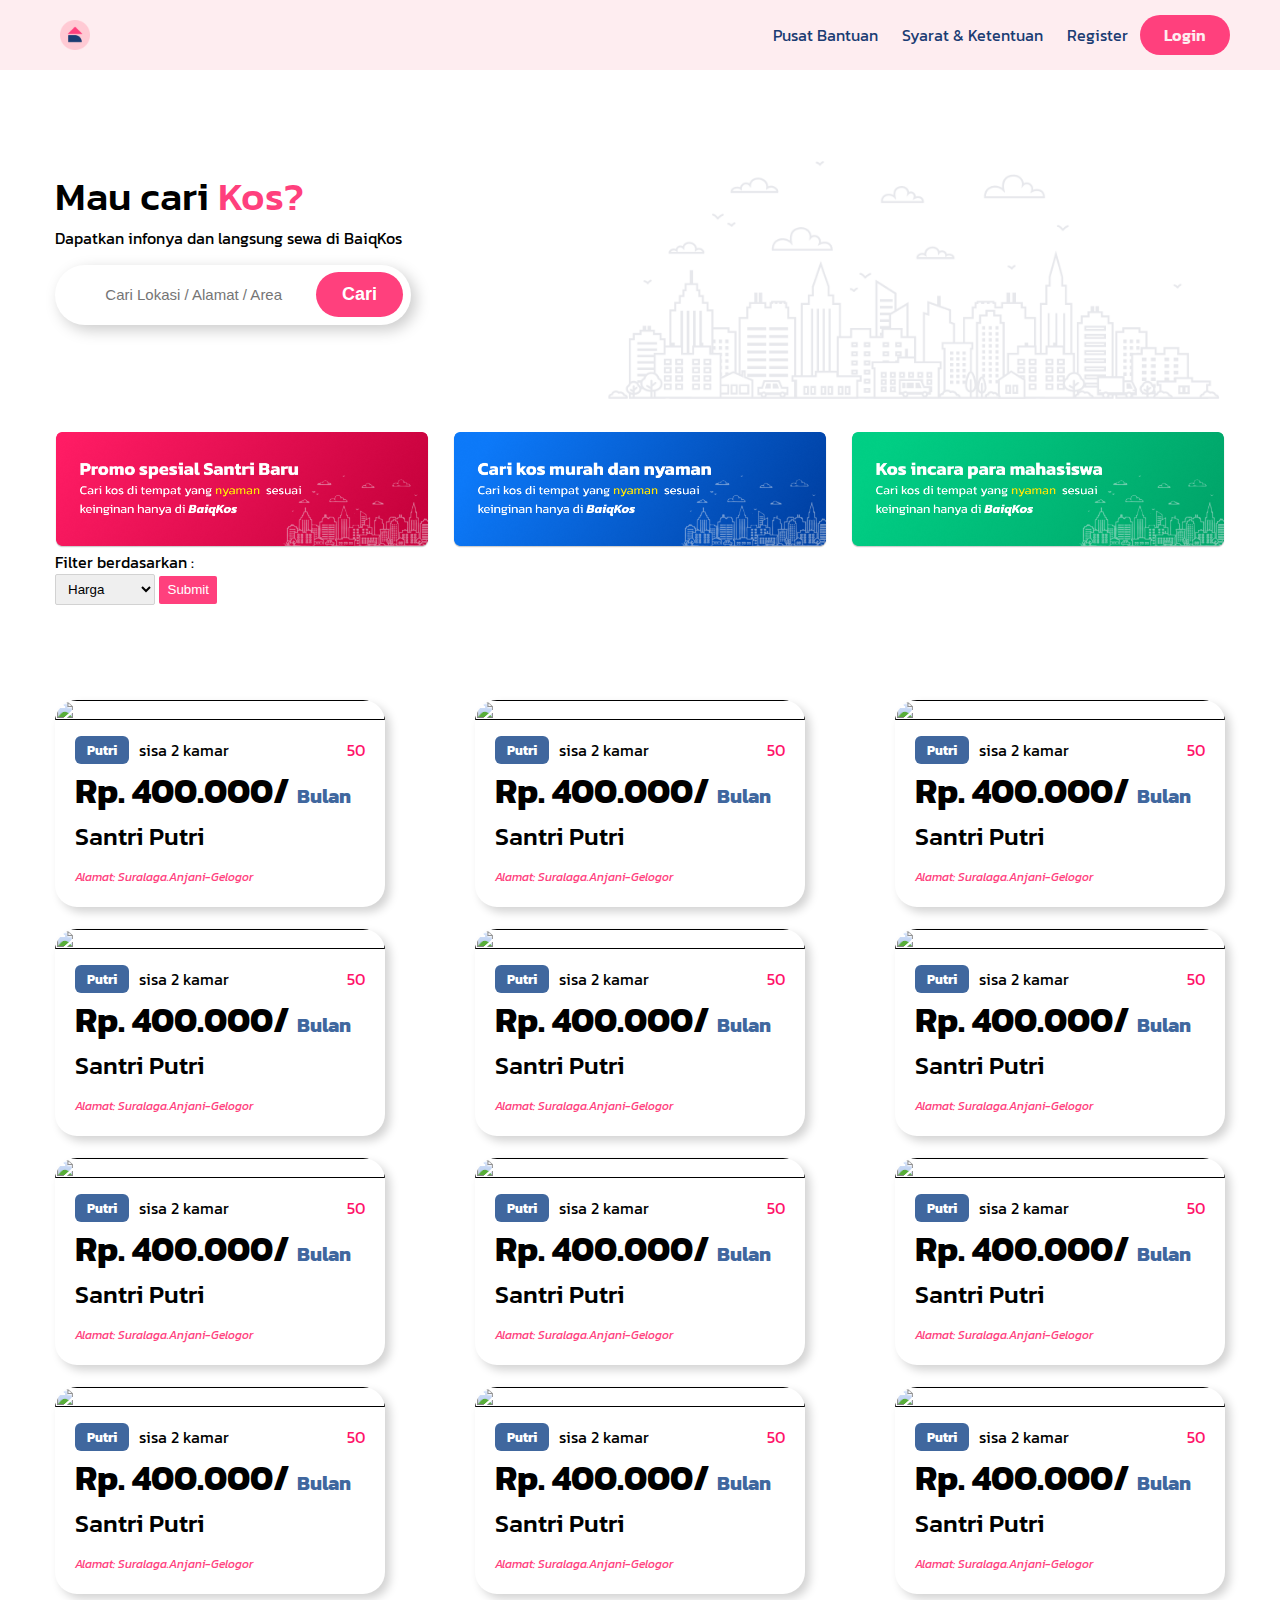
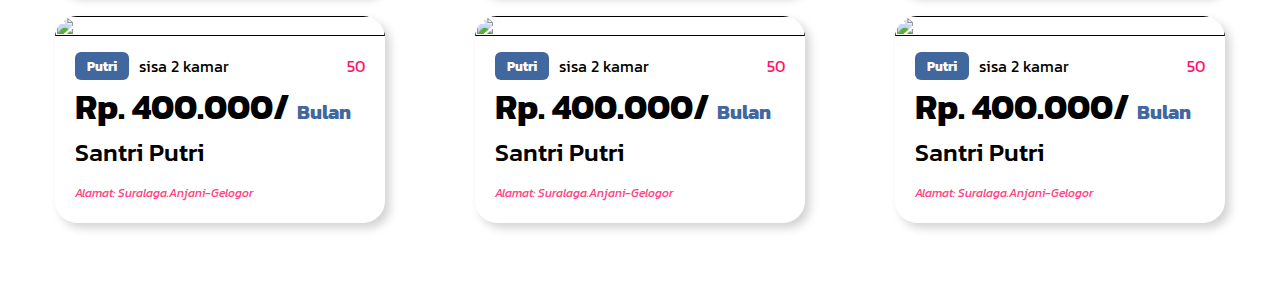
==== commit 80c12764: "Update index.html" ====
--- a/index.html
+++ b/index.html
@@ -14,7 +14,7 @@
 
   <nav class="navbar">
     <div class="navbar-logo">
-      <a href="#"><img src="logo.png" alt="Logo"></a>
+      <a href="#"><img src="icon.png" alt="Logo"></a>
     </div>
     <div class="navbar-menu">
       <ul class="menu-items">
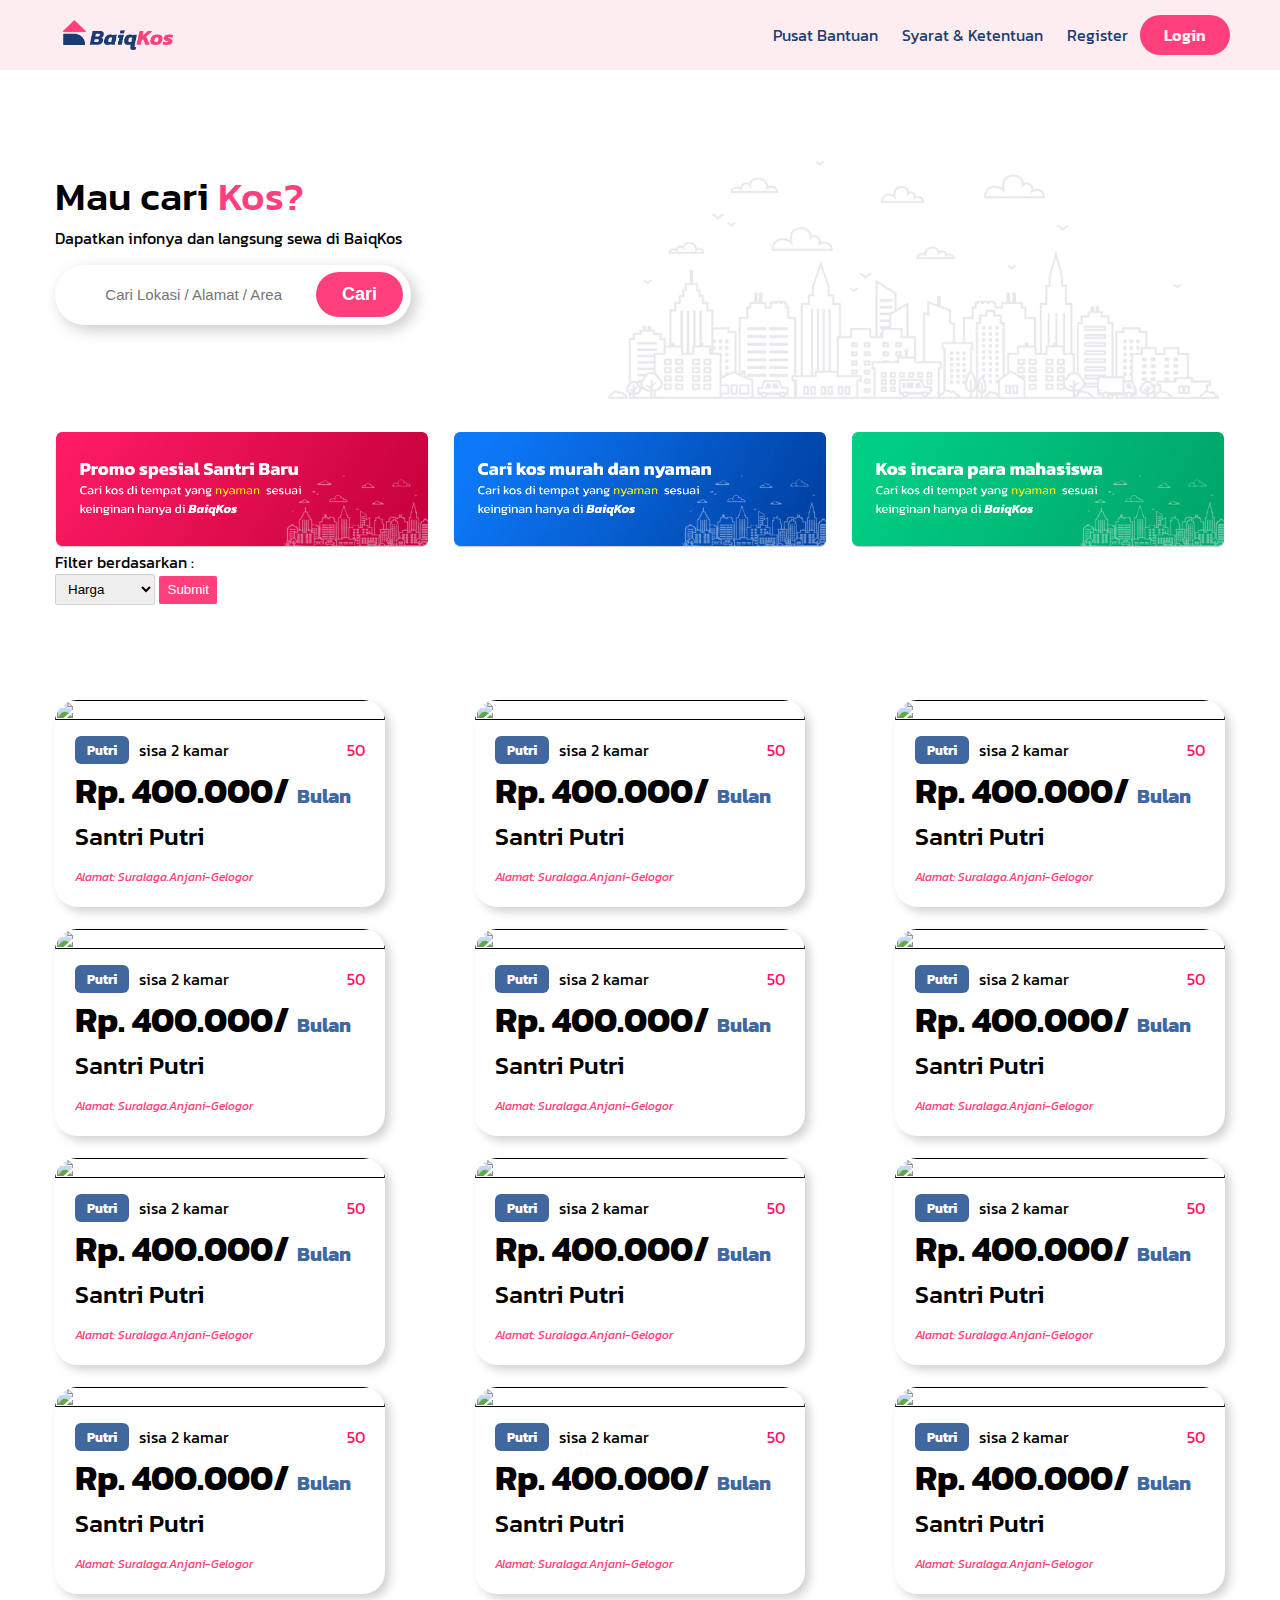
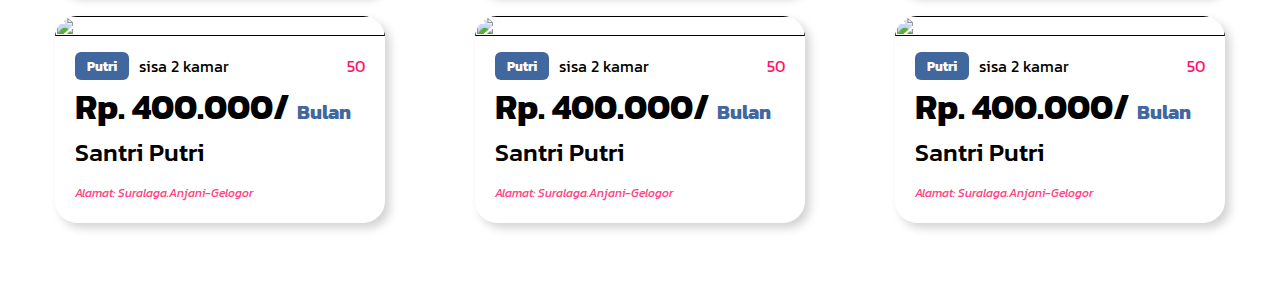
==== commit 632ada11: "Update index.html" ====
--- a/index.html
+++ b/index.html
@@ -14,7 +14,7 @@
 
   <nav class="navbar">
     <div class="navbar-logo">
-      <a href="#"><img src="icon.png" alt="Logo"></a>
+      <a href="#"><img src="LOGO.png" alt="Logo"></a>
     </div>
     <div class="navbar-menu">
       <ul class="menu-items">
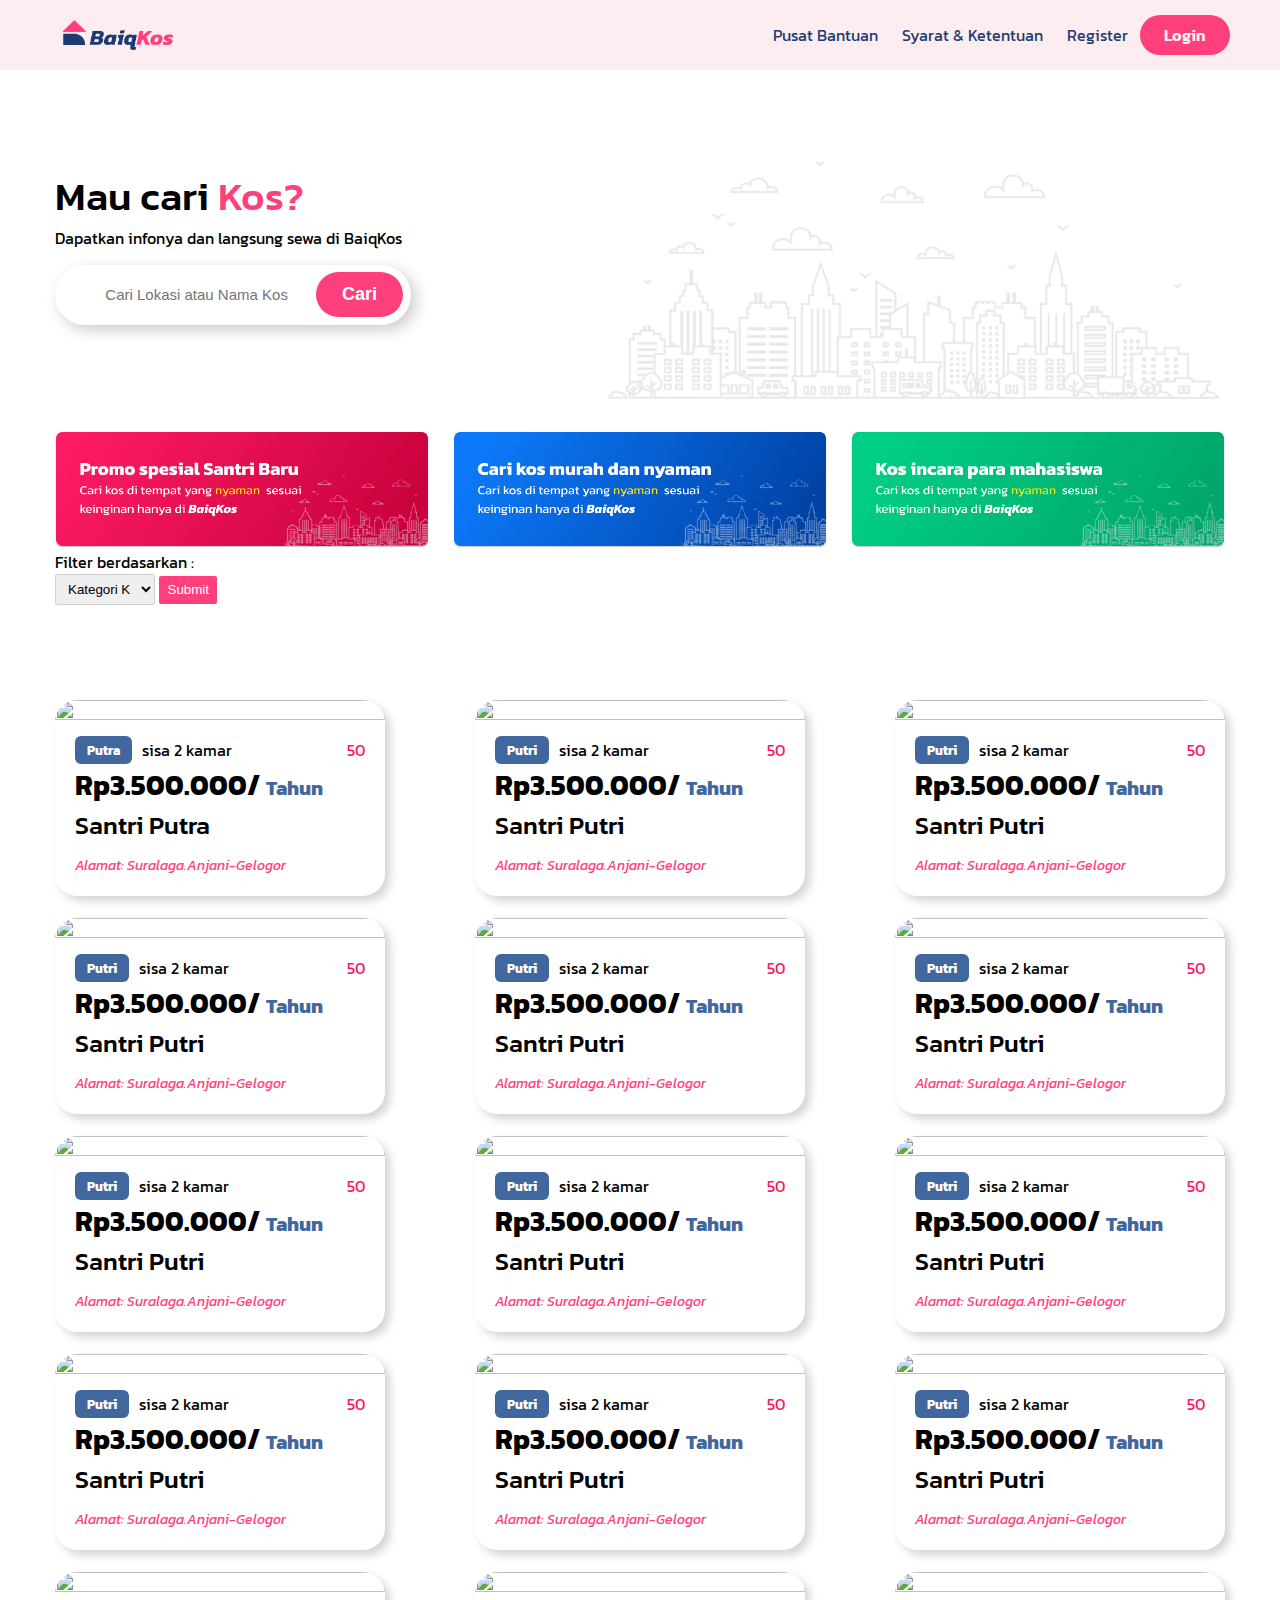
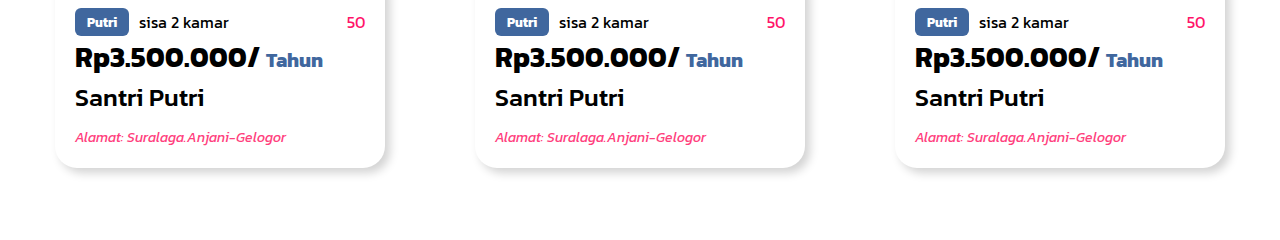
==== commit 22e87beb: "add: detail kos page" ====
--- a/index.html
+++ b/index.html
@@ -35,18 +35,18 @@
   <div class="container">
     <!-- header -->
     <div class="header1">
+      <img src="bg_hero.png" alt="bg hero">
       
       <div class="forms">
         <h1>Mau cari <span>Kos?</span></h1>
         <p id="slogan">Dapatkan infonya dan langsung sewa di BaiqKos</p>
         <form action="">
           <ion-icon name="search-outline" id="iconsch"></ion-icon>
-          <input type="text" placeholder=" Cari Lokasi / Alamat / Area">
+          <input type="text" placeholder=" Cari Lokasi atau Nama Kos">
           <button type="submit" >Cari</button>
         </form>
       </div>
 
-      <img src="bg_hero.png" alt="bg hero">
       
     </div>
     <!-- carosel -->
@@ -69,16 +69,16 @@
         <label for="cars">Filter berdasarkan :</label>
         <br>
         <select name="cars" id="cars">
-          <option value="">Harga</option>
-          <option value="">Termurah</option>
-          <option value="">Termahal</option>
+          <option value="">Kategori Kos</option>
+          <option value="">Kos Putra</option>
+          <option value="">Kos Putri</option>
         </select>
         <input type="submit" value="Submit">
       </form>
     </div>
     <!-- katalog kos -->
     <div class="kos">
-      <a href="">
+      <a href="detail.html">
         <div class="kos-card">
           <img src="kos1.png" alt=""  id="bg">
           <div class="kos-title">
@@ -86,24 +86,24 @@
             <div class="kos-ket1">
               <!-- sub ket -->
               <div class="kos-sub1">
-                <h5>Putri</h5>
-                <p>sisa 2 kamar</p>
-              </div>
-              <!-- love -->
-              <div class="kos-love">
-                <ion-icon name="heart"></ion-icon>
-                <p>50</p>
-              </div>
-            </div>
-  
-            <!-- ket 2 -->
-            <h2>Rp. 400.000/ <span>Bulan</span></h2>
-            <h1 id="namakos">Santri Putri</h1>
-            <span id="alamat">Alamat: Suralaga.Anjani-Gelogor</span>
-          </div>
-        </div>
-      </a>
-      <a href="">
+                <h5>Putra</h5>
+                <p>sisa 2 kamar</p>
+              </div>
+              <!-- love -->
+              <div class="kos-love">
+                <ion-icon name="heart"></ion-icon>
+                <p>50</p>
+              </div>
+            </div>
+  
+            <!-- ket 2 -->
+            <h2>Rp3.500.000/ <span>Tahun</span></h2>
+            <h1 id="namakos">Santri Putra</h1>
+            <span id="alamat">Alamat: Suralaga.Anjani-Gelogor</span>
+          </div>
+        </div>
+      </a>
+      <a href="detail.html">
         <div class="kos-card">
           <img src="kos2.png" alt=""  id="bg">
           <div class="kos-title">
@@ -122,13 +122,13 @@
             </div>
   
             <!-- ket 2 -->
-            <h2>Rp. 400.000/ <span>Bulan</span></h2>
-            <h1 id="namakos">Santri Putri</h1>
-            <span id="alamat">Alamat: Suralaga.Anjani-Gelogor</span>
-          </div>
-        </div>
-      </a>
-      <a href="">
+            <h2>Rp3.500.000/ <span>Tahun</span></h2>
+            <h1 id="namakos">Santri Putri</h1>
+            <span id="alamat">Alamat: Suralaga.Anjani-Gelogor</span>
+          </div>
+        </div>
+      </a>
+      <a href="detail.html">
         <div class="kos-card">
           <img src="kos3.png" alt=""  id="bg">
           <div class="kos-title">
@@ -147,13 +147,13 @@
             </div>
   
             <!-- ket 2 -->
-            <h2>Rp. 400.000/ <span>Bulan</span></h2>
-            <h1 id="namakos">Santri Putri</h1>
-            <span id="alamat">Alamat: Suralaga.Anjani-Gelogor</span>
-          </div>
-        </div>
-      </a>
-      <a href="">
+            <h2>Rp3.500.000/ <span>Tahun</span></h2>
+            <h1 id="namakos">Santri Putri</h1>
+            <span id="alamat">Alamat: Suralaga.Anjani-Gelogor</span>
+          </div>
+        </div>
+      </a>
+      <a href="detail.html">
         <div class="kos-card">
           <img src="kos4.png" alt=""  id="bg">
           <div class="kos-title">
@@ -172,13 +172,13 @@
             </div>
   
             <!-- ket 2 -->
-            <h2>Rp. 400.000/ <span>Bulan</span></h2>
-            <h1 id="namakos">Santri Putri</h1>
-            <span id="alamat">Alamat: Suralaga.Anjani-Gelogor</span>
-          </div>
-        </div>
-      </a>
-      <a href="">
+            <h2>Rp3.500.000/ <span>Tahun</span></h2>
+            <h1 id="namakos">Santri Putri</h1>
+            <span id="alamat">Alamat: Suralaga.Anjani-Gelogor</span>
+          </div>
+        </div>
+      </a>
+      <a href="detail.html">
         <div class="kos-card">
           <img src="kos1.png" alt=""  id="bg">
           <div class="kos-title">
@@ -197,14 +197,14 @@
             </div>
   
             <!-- ket 2 -->
-            <h2>Rp. 400.000/ <span>Bulan</span></h2>
-            <h1 id="namakos">Santri Putri</h1>
-            <span id="alamat">Alamat: Suralaga.Anjani-Gelogor</span>
-          </div>
-        </div>
-      </a>
-
-      <a href="">
+            <h2>Rp3.500.000/ <span>Tahun</span></h2>
+            <h1 id="namakos">Santri Putri</h1>
+            <span id="alamat">Alamat: Suralaga.Anjani-Gelogor</span>
+          </div>
+        </div>
+      </a>
+
+      <a href="detail.html">
         <div class="kos-card">
           <img src="kos2.png" alt=""  id="bg">
           <div class="kos-title">
@@ -223,13 +223,13 @@
             </div>
   
             <!-- ket 2 -->
-            <h2>Rp. 400.000/ <span>Bulan</span></h2>
-            <h1 id="namakos">Santri Putri</h1>
-            <span id="alamat">Alamat: Suralaga.Anjani-Gelogor</span>
-          </div>
-        </div>
-      </a>
-      <a href="">
+            <h2>Rp3.500.000/ <span>Tahun</span></h2>
+            <h1 id="namakos">Santri Putri</h1>
+            <span id="alamat">Alamat: Suralaga.Anjani-Gelogor</span>
+          </div>
+        </div>
+      </a>
+      <a href="detail.html">
         <div class="kos-card">
           <img src="kos3.png" alt=""  id="bg">
           <div class="kos-title">
@@ -248,13 +248,13 @@
             </div>
   
             <!-- ket 2 -->
-            <h2>Rp. 400.000/ <span>Bulan</span></h2>
-            <h1 id="namakos">Santri Putri</h1>
-            <span id="alamat">Alamat: Suralaga.Anjani-Gelogor</span>
-          </div>
-        </div>
-      </a>
-      <a href="">
+            <h2>Rp3.500.000/ <span>Tahun</span></h2>
+            <h1 id="namakos">Santri Putri</h1>
+            <span id="alamat">Alamat: Suralaga.Anjani-Gelogor</span>
+          </div>
+        </div>
+      </a>
+      <a href="detail.html">
         <div class="kos-card">
           <img src="kos1.png" alt=""  id="bg">
           <div class="kos-title">
@@ -273,13 +273,13 @@
             </div>
   
             <!-- ket 2 -->
-            <h2>Rp. 400.000/ <span>Bulan</span></h2>
-            <h1 id="namakos">Santri Putri</h1>
-            <span id="alamat">Alamat: Suralaga.Anjani-Gelogor</span>
-          </div>
-        </div>
-      </a>
-      <a href="">
+            <h2>Rp3.500.000/ <span>Tahun</span></h2>
+            <h1 id="namakos">Santri Putri</h1>
+            <span id="alamat">Alamat: Suralaga.Anjani-Gelogor</span>
+          </div>
+        </div>
+      </a>
+      <a href="detail.html">
         <div class="kos-card">
           <img src="kos2.png" alt=""  id="bg">
           <div class="kos-title">
@@ -298,13 +298,13 @@
             </div>
   
             <!-- ket 2 -->
-            <h2>Rp. 400.000/ <span>Bulan</span></h2>
-            <h1 id="namakos">Santri Putri</h1>
-            <span id="alamat">Alamat: Suralaga.Anjani-Gelogor</span>
-          </div>
-        </div>
-      </a>
-      <a href="">
+            <h2>Rp3.500.000/ <span>Tahun</span></h2>
+            <h1 id="namakos">Santri Putri</h1>
+            <span id="alamat">Alamat: Suralaga.Anjani-Gelogor</span>
+          </div>
+        </div>
+      </a>
+      <a href="detail.html">
         <div class="kos-card">
           <img src="kos4.png" alt=""  id="bg">
           <div class="kos-title">
@@ -323,14 +323,14 @@
             </div>
   
             <!-- ket 2 -->
-            <h2>Rp. 400.000/ <span>Bulan</span></h2>
-            <h1 id="namakos">Santri Putri</h1>
-            <span id="alamat">Alamat: Suralaga.Anjani-Gelogor</span>
-          </div>
-        </div>
-      </a>
-
-      <a href="">
+            <h2>Rp3.500.000/ <span>Tahun</span></h2>
+            <h1 id="namakos">Santri Putri</h1>
+            <span id="alamat">Alamat: Suralaga.Anjani-Gelogor</span>
+          </div>
+        </div>
+      </a>
+
+      <a href="detail.html">
         <div class="kos-card">
           <img src="kos1.png" alt=""  id="bg">
           <div class="kos-title">
@@ -349,13 +349,13 @@
             </div>
   
             <!-- ket 2 -->
-            <h2>Rp. 400.000/ <span>Bulan</span></h2>
-            <h1 id="namakos">Santri Putri</h1>
-            <span id="alamat">Alamat: Suralaga.Anjani-Gelogor</span>
-          </div>
-        </div>
-      </a>
-      <a href="">
+            <h2>Rp3.500.000/ <span>Tahun</span></h2>
+            <h1 id="namakos">Santri Putri</h1>
+            <span id="alamat">Alamat: Suralaga.Anjani-Gelogor</span>
+          </div>
+        </div>
+      </a>
+      <a href="detail.html">
         <div class="kos-card">
           <img src="kos4.png" alt=""  id="bg">
           <div class="kos-title">
@@ -374,13 +374,13 @@
             </div>
   
             <!-- ket 2 -->
-            <h2>Rp. 400.000/ <span>Bulan</span></h2>
-            <h1 id="namakos">Santri Putri</h1>
-            <span id="alamat">Alamat: Suralaga.Anjani-Gelogor</span>
-          </div>
-        </div>
-      </a>
-      <a href="">
+            <h2>Rp3.500.000/ <span>Tahun</span></h2>
+            <h1 id="namakos">Santri Putri</h1>
+            <span id="alamat">Alamat: Suralaga.Anjani-Gelogor</span>
+          </div>
+        </div>
+      </a>
+      <a href="detail.html">
         <div class="kos-card">
           <img src="kos3.png" alt=""  id="bg">
           <div class="kos-title">
@@ -399,13 +399,13 @@
             </div>
   
             <!-- ket 2 -->
-            <h2>Rp. 400.000/ <span>Bulan</span></h2>
-            <h1 id="namakos">Santri Putri</h1>
-            <span id="alamat">Alamat: Suralaga.Anjani-Gelogor</span>
-          </div>
-        </div>
-      </a>
-      <a href="">
+            <h2>Rp3.500.000/ <span>Tahun</span></h2>
+            <h1 id="namakos">Santri Putri</h1>
+            <span id="alamat">Alamat: Suralaga.Anjani-Gelogor</span>
+          </div>
+        </div>
+      </a>
+      <a href="detail.html">
         <div class="kos-card">
           <img src="kos4.png" alt=""  id="bg">
           <div class="kos-title">
@@ -424,13 +424,13 @@
             </div>
   
             <!-- ket 2 -->
-            <h2>Rp. 400.000/ <span>Bulan</span></h2>
-            <h1 id="namakos">Santri Putri</h1>
-            <span id="alamat">Alamat: Suralaga.Anjani-Gelogor</span>
-          </div>
-        </div>
-      </a>
-      <a href="">
+            <h2>Rp3.500.000/ <span>Tahun</span></h2>
+            <h1 id="namakos">Santri Putri</h1>
+            <span id="alamat">Alamat: Suralaga.Anjani-Gelogor</span>
+          </div>
+        </div>
+      </a>
+      <a href="detail.html">
         <div class="kos-card">
           <img src="kos2.png" alt=""  id="bg">
           <div class="kos-title">
@@ -449,7 +449,7 @@
             </div>
   
             <!-- ket 2 -->
-            <h2>Rp. 400.000/ <span>Bulan</span></h2>
+            <h2>Rp3.500.000/ <span>Tahun</span></h2>
             <h1 id="namakos">Santri Putri</h1>
             <span id="alamat">Alamat: Suralaga.Anjani-Gelogor</span>
           </div>
--- a/style.css
+++ b/style.css
@@ -241,7 +241,7 @@
 
 /* kos tittle sub 2 */
 .kos .kos-card .kos-title h2{
-  font-size: 35px;
+  font-size: 28px;
 }
 
 .kos .kos-card .kos-title .kos-ket1 .kos-love{
@@ -259,7 +259,7 @@
   padding-bottom: 8px;
 }
 .kos .kos-card .kos-title #alamat {
-  font-size: 12px;
+  font-size: 14px;
   font-style: italic;
 }
 
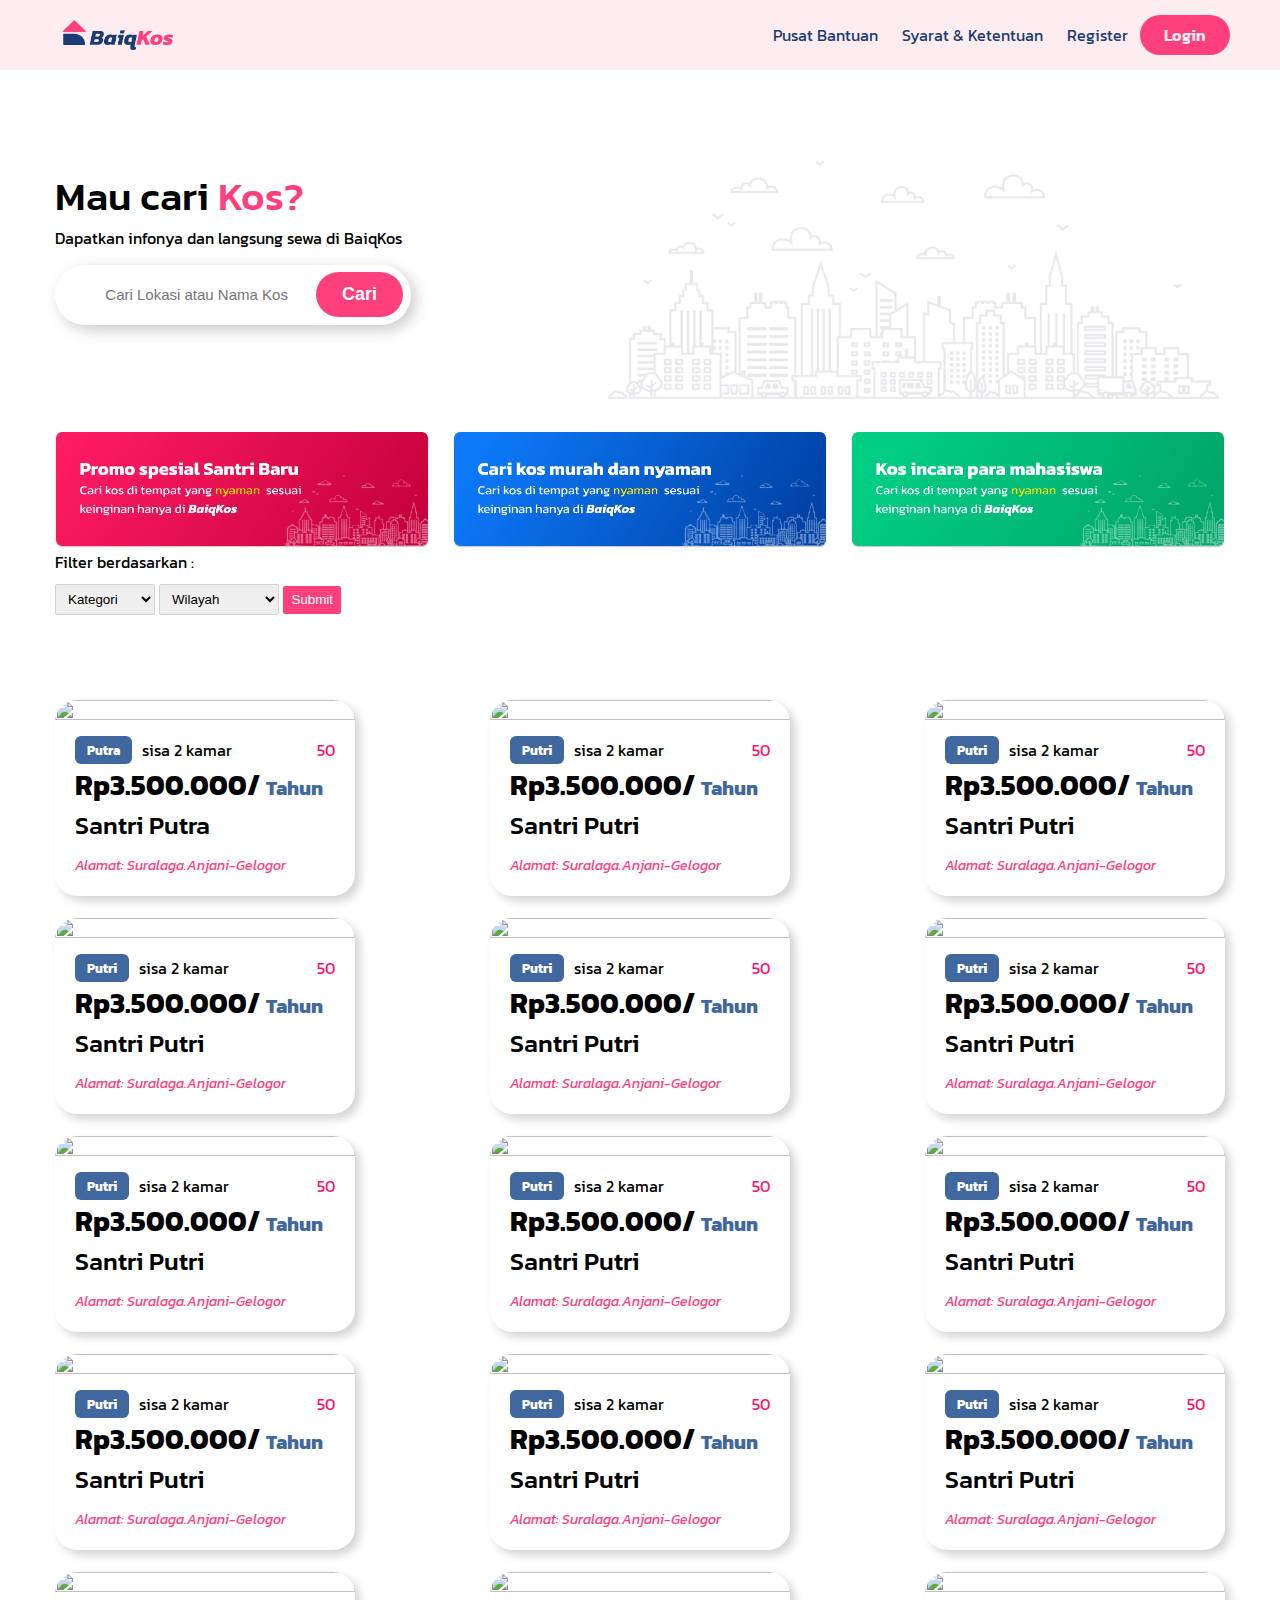
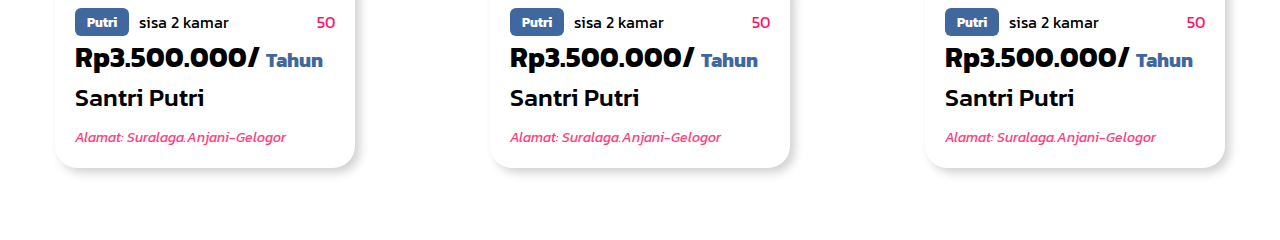
==== commit 1b5255d8: "add: detail kos page" ====
--- a/index.html
+++ b/index.html
@@ -66,12 +66,19 @@
     <!-- filter -->
     <div class="filter">
       <form action="">
-        <label for="cars">Filter berdasarkan :</label>
+        <label for="cars" >Filter berdasarkan :</label>
         <br>
-        <select name="cars" id="cars">
-          <option value="">Kategori Kos</option>
+        <select name="cars" id="cars" style="margin-top: 10px;">
+          <option value="">Kategori</option>
           <option value="">Kos Putra</option>
           <option value="">Kos Putri</option>
+        </select>
+        <select name="cars" id="cars" style="width: 120px;">
+          <option value="">Wilayah</option>
+          <option value="">Gelogor</option>
+          <option value="">Darul Hijrah</option>
+          <option value="">Kepah</option>
+          <option value="">Gapuk</option>
         </select>
         <input type="submit" value="Submit">
       </form>
--- a/style.css
+++ b/style.css
@@ -209,13 +209,13 @@
   margin-bottom: 22px;
 }
 .kos a .kos-card{
-  width: 330px;
+  width: 300px;
   border-radius: 22px;
   overflow: hidden;
   box-shadow: 5px 5px 10px rgb(211, 211, 211);
 }
 .kos a .kos-card #bg{
-  width: 330px;
+  width: 300px;
   border-radius: 0;
 }
 .kos .kos-card .kos-title{
